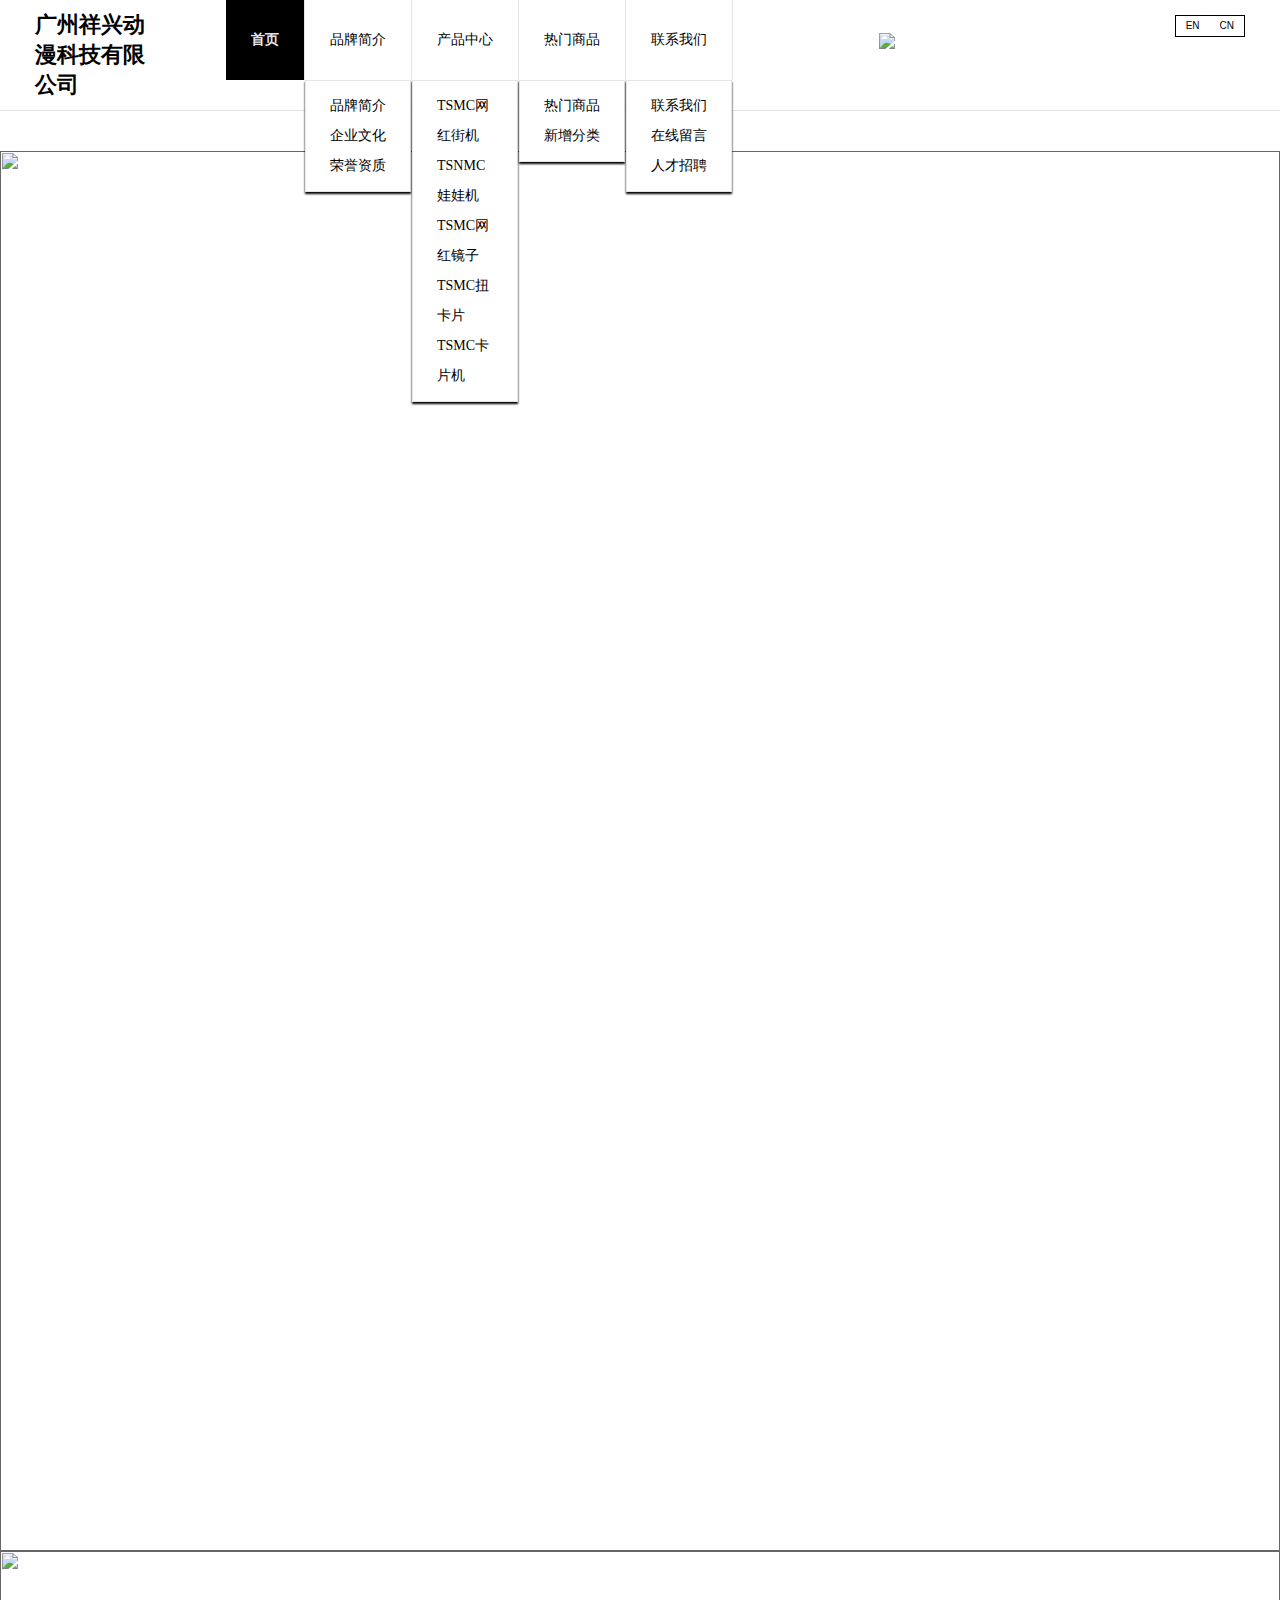
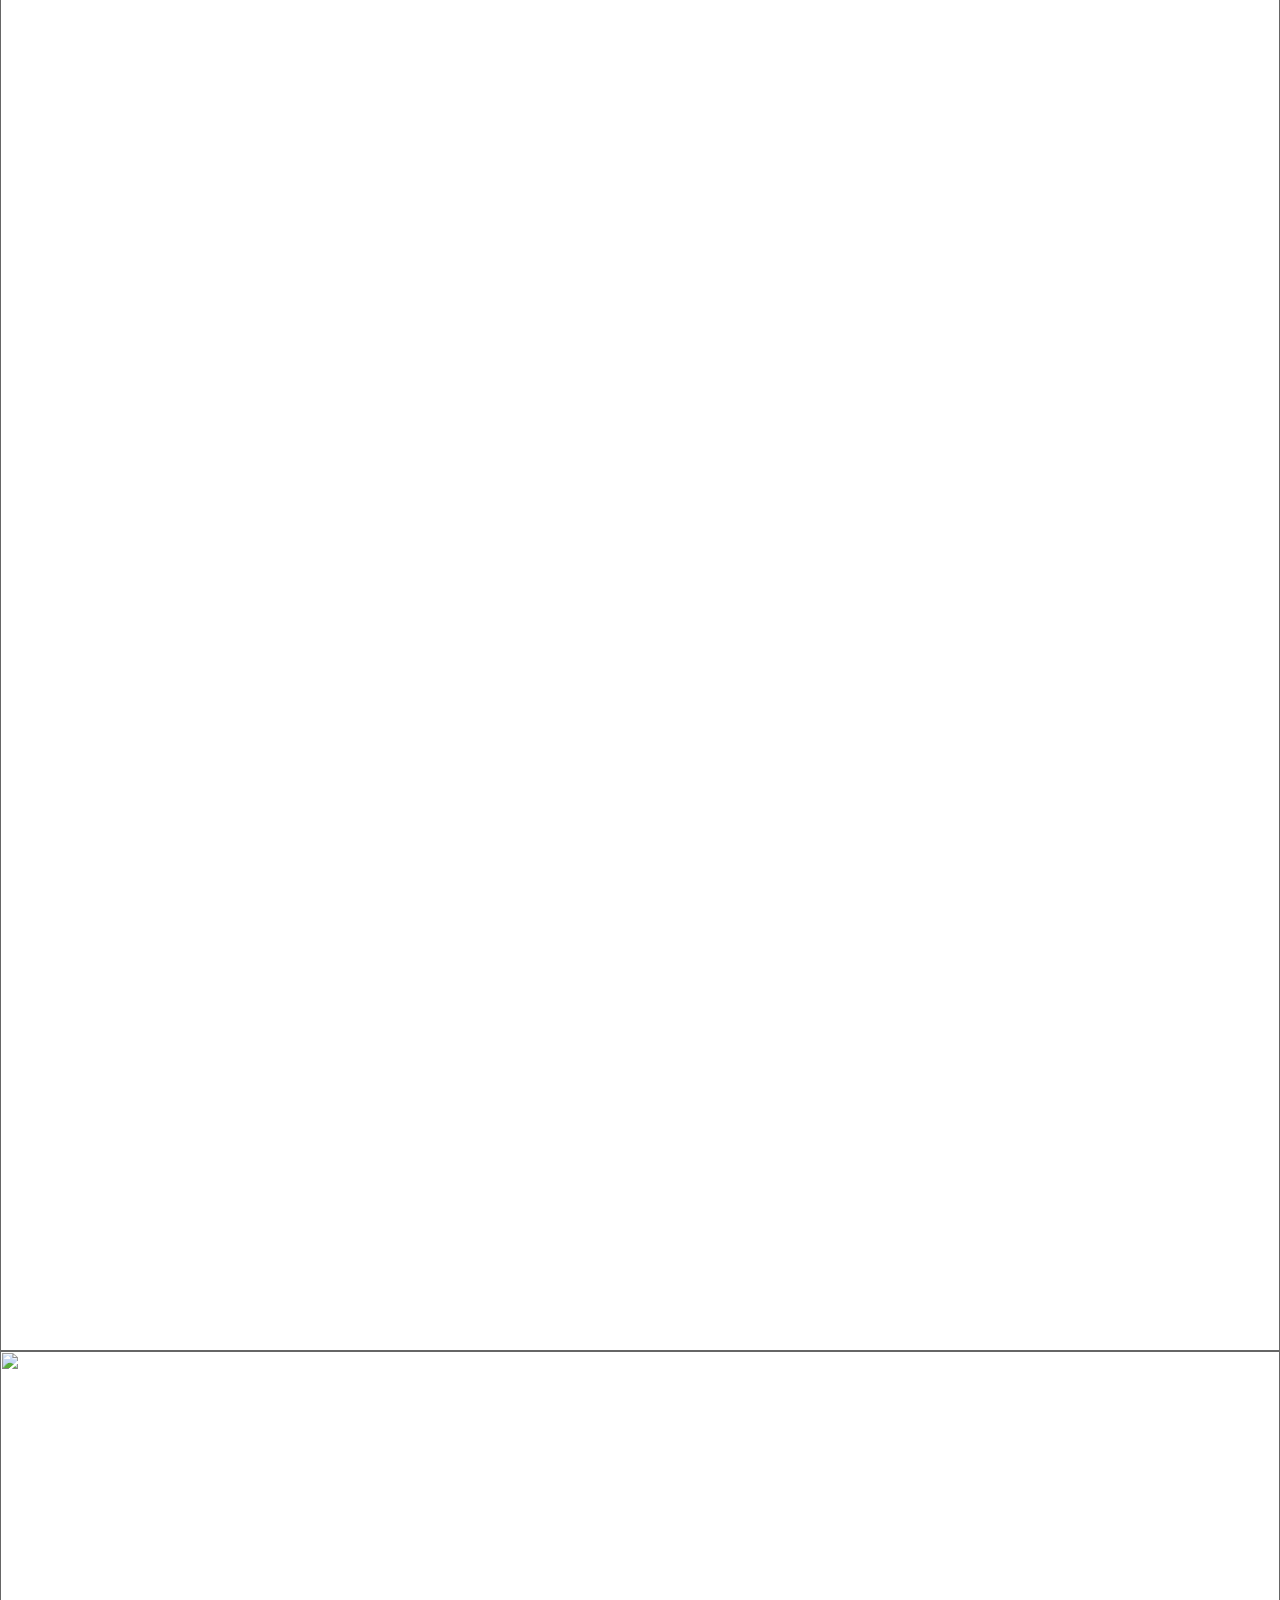
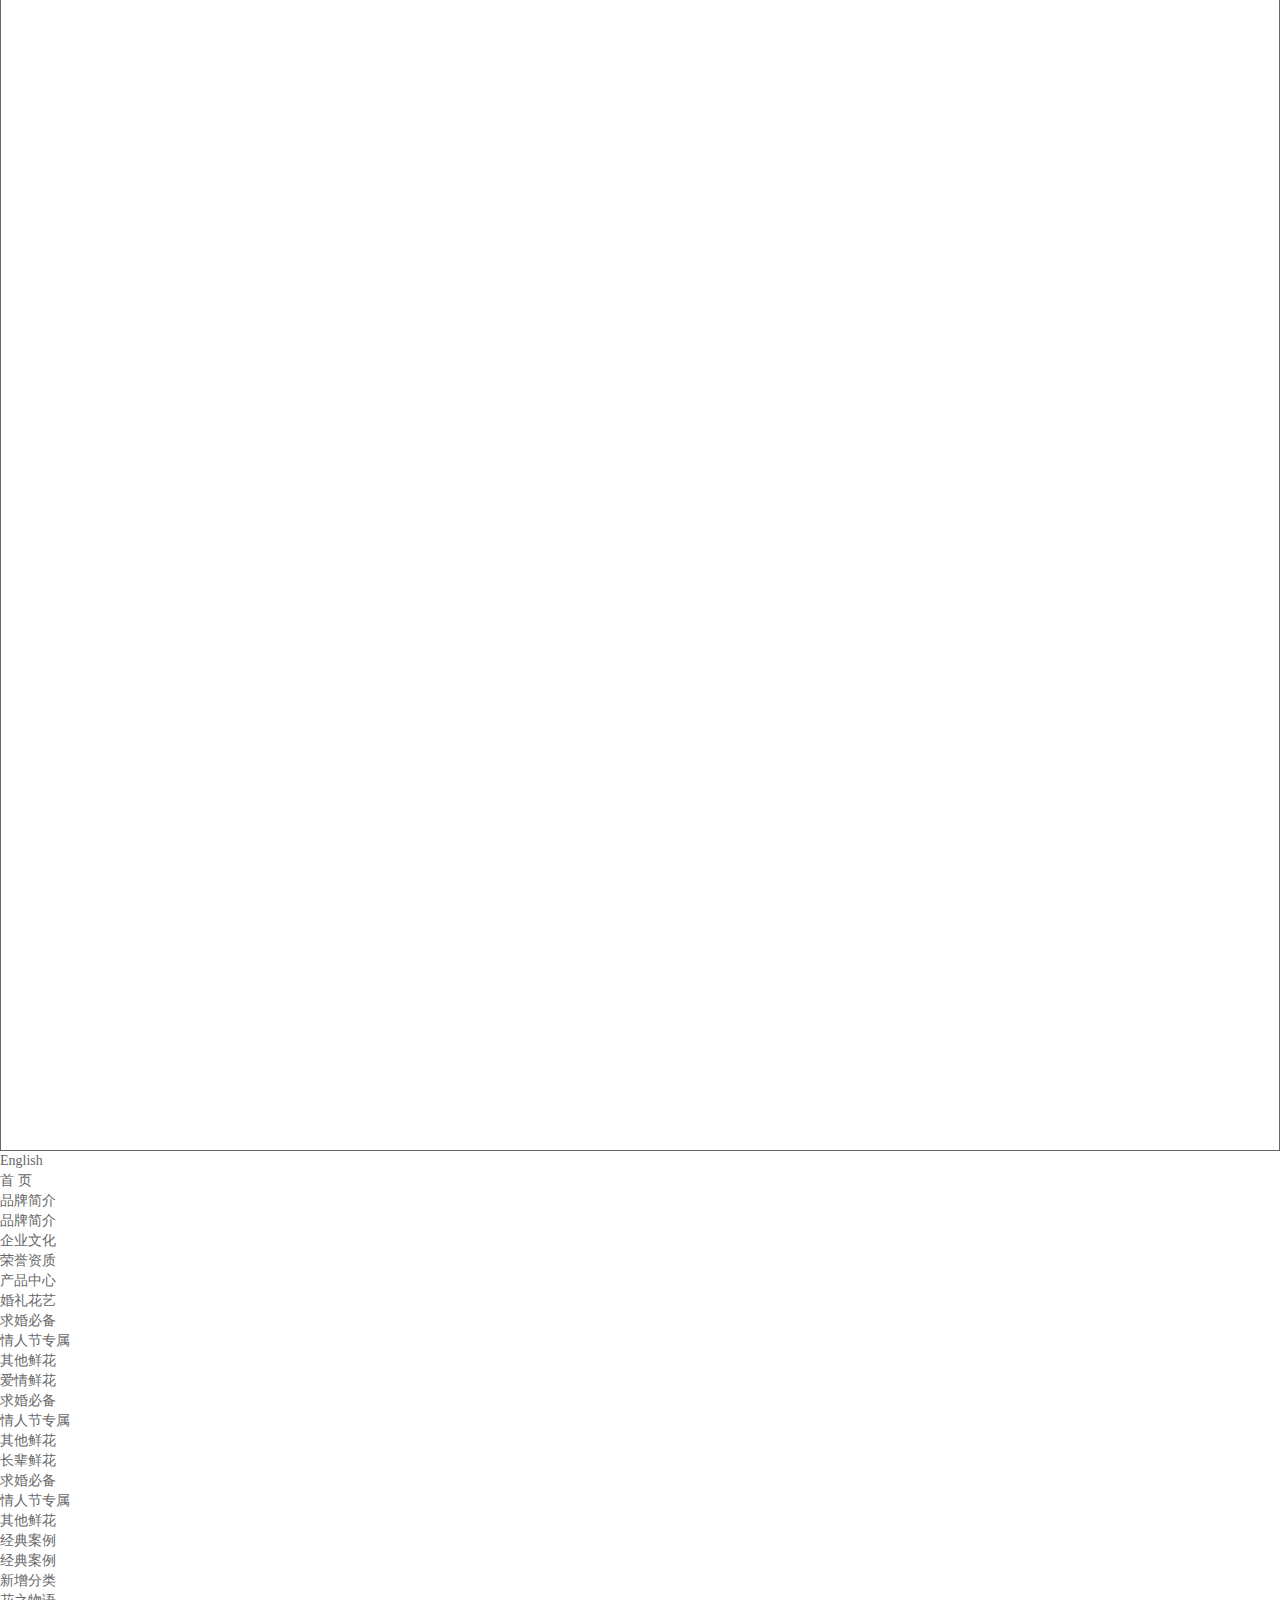
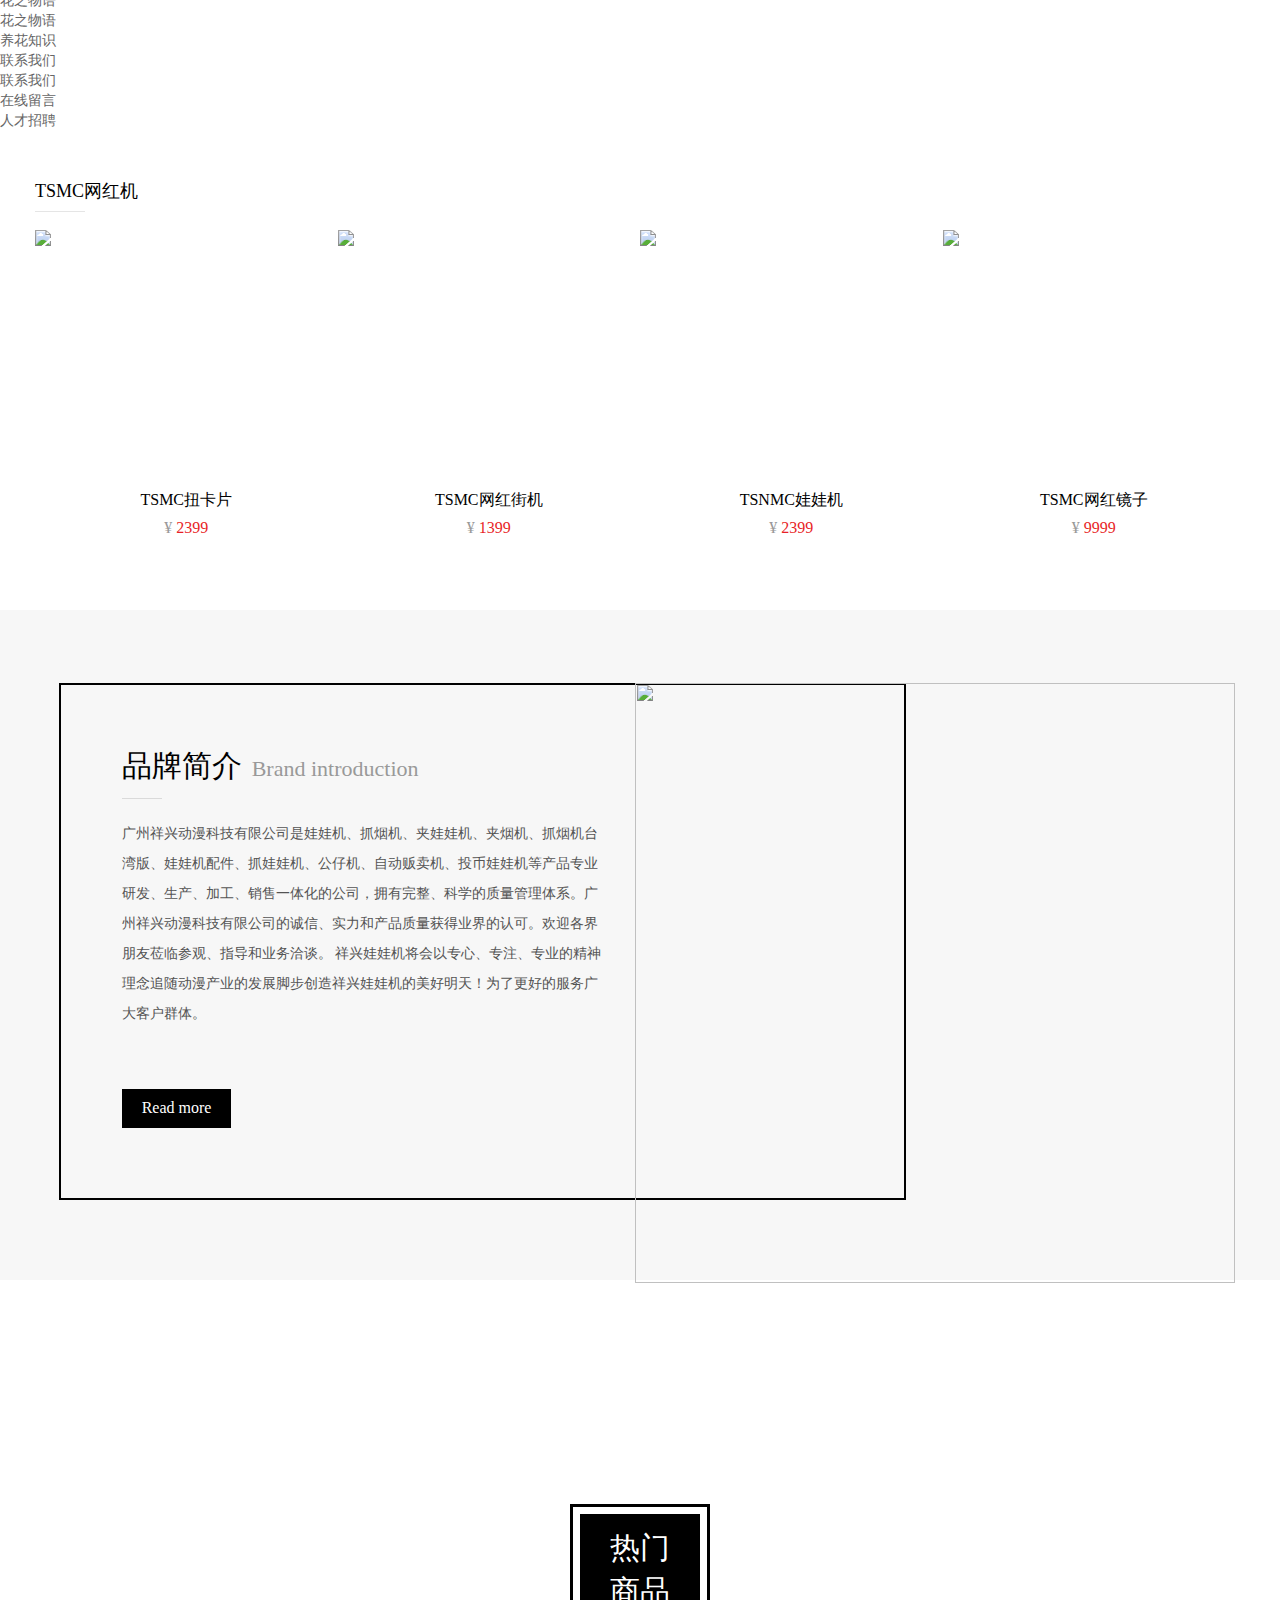
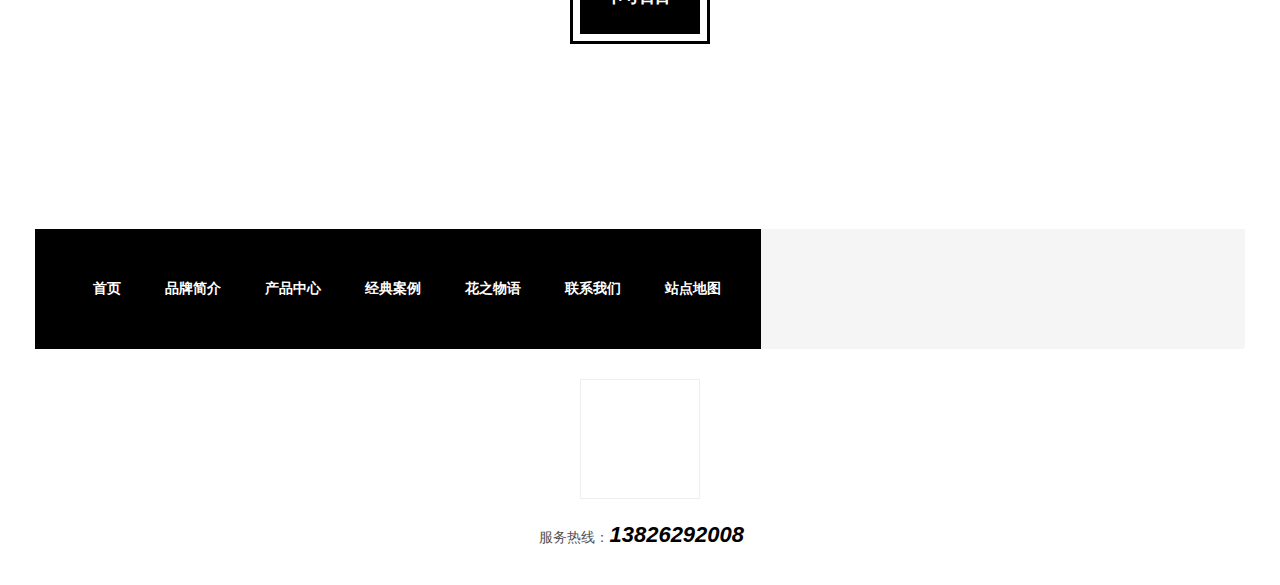
==== index.html @ 8ea40c0b "Add files via upload" ====
<!DOCTYPE html>
<html>
<head>
	<meta charset="utf-8">
	<meta http-equiv="X-UA-Compatible" content="IE=edge" />
	<title>广州祥兴动漫科技有限公司</title>
	<meta name="keywords" content="广州祥兴动漫科技有限公司">
	<meta name="description" content="广州祥兴动漫科技有限公司">
	<meta name="viewport" content="width=device-width, initial-scale=1, maximum-scale=1, user-scalable=no">
	<link rel="shortcut icon" href="images/favicon.ico">
	
	<!-- include main css -->
	<link rel="stylesheet" type="text/css" href="css/slick.css"/>	
	<link rel="stylesheet" type="text/css" href="css/bootstrap.css"/>
	<link rel="stylesheet" type="text/css" href="css/jquery.mmenu.all.css"/>
	<link rel="stylesheet" type="text/css" href="css/style.css"/>
	<link rel="stylesheet" type="text/css" href="css/jquery.mCustomScrollbar.css"/>
	<link rel="stylesheet" href="http://cdn.bootcss.com/animate.css/3.5.1/animate.min.css">
	
	<!--[if lt IE 9]>
    <script src="http://apps.bdimg.com/libs/html5shiv/r29/html5.min.js"></script>
    <script src="http://apps.bdimg.com/libs/respond.js/1.4.2/respond.min.js"></script>
   
    <![endif]-->
   
	
</head>
<body>
	
<div>
	
	<!--header-->
	<header class="header">
		<section class="container naver clearfix">
			<div class="logo pull-left"><a href="index.html" title="广州祥兴动漫科技有限公司" alt="广州祥兴动漫科技有限公司">广州祥兴动漫科技有限公司</a></div>
			<nav class="nav pull-left">
				<ul>
					<li class="active"><a href="index.html">首页</a></li>
					<li><a href="">品牌简介</a>
						<ul>
							<li><a href="">品牌简介</a></li>
							<li><a href="#">企业文化</a></li>
							<li><a href="honor.html">荣誉资质</a></li>
						</ul>
					</li>
					<li><a href="">产品中心</a>
						<ul>
							<li><a href="">TSMC网红街机</a></li>
							<li><a href="">TSNMC娃娃机</a></li>
							<li><a href="">TSMC网红镜子</a></li>
							<li><a href="">TSMC扭卡片</a></li>
							<li><a href="">TSMC卡片机</a></li>
						</ul>
					</li>
					<li><a href="case.html">热门商品</a>
						<ul>
							<li><a href="case.html">热门商品</a></li>
							<li><a href="#">新增分类</a></li>
						</ul>
					</li>
					<!-- <li><a href="flower.html">花之物语</a>
						<ul>
							<li><a href="flower.html">花之物语</a></li>
							<li><a href="#">养花知识</a></li>
						</ul>
					</li> -->
					<li><a href="contact.html">联系我们</a>
						<ul>
							<li><a href="contact.html">联系我们</a></li>
							<li><a href="message.html">在线留言</a></li>
							<li><a href="job.html">人才招聘</a></li>
						</ul>
					</li>
				</ul>
			</nav>
			<div class="search pull-left">
				<img src="images/search.png"/>
				<input type="text" class="top_search"   value="" />
				<input type="submit" class="top_sub" value="搜索" />
			</div>
			<div class="language pull-right clearfix">
				<div class="language_wrap">
					<a href="#">EN</a>
					<a href="#">CN</a>
				</div>
				<!-- <span>XXX</span> -->
			</div>
		</section> 		
	</header>
	
    <section class="container">
    	<a href="#mmenu" class="phone-nav glyphicon glyphicon-list"></a>
    </section> 
			
	<!--banner-->
	<section class="banner">
	    <div><a href=""><img src="images/16.jpg" alt=""></a></div>
	    <div><a href=""><img src="images/8.jpg" alt=""></a></div>
	    <div><a href=""><img src="images/14.jpg" alt=""></a></div>
		<!-- <div><a href=""><img src="images/17.jpg" alt=""></a></div> -->
	</section>
	



	<!--移动端  Mmenu-->
	<nav id="mmenu">
		<ul>
			<li><a href="">English</a></li>
			<li><a href="index.html">首 页</a></li>
			<li><a href="brand.html">品牌简介</a>
				<ul>
					<li><a href="brand.html">品牌简介</a></li>
					<li><a href="">企业文化</a></li>
					<li><a href="honor.html">荣誉资质</a></li>
				</ul>
			</li>
			<li><a href="product.html">产品中心</a>
				<ul>
					<li><a href="">婚礼花艺</a>
						<ul>
							<li><a href="">求婚必备</a></li>
							<li><a href="">情人节专属</a></li>
							<li><a href="">其他鲜花</a></li>
						</ul>
					</li>
					<li><a href="product.html">爱情鲜花</a>
						<ul>
							<li><a href="">求婚必备</a></li>
							<li><a href="product.html">情人节专属</a></li>
							<li><a href="">其他鲜花</a></li>
						</ul>
					</li>
					<li><a href="">长辈鲜花</a>
						<ul>
							<li><a href="">求婚必备</a></li>
							<li><a href="">情人节专属</a></li>
							<li><a href="">其他鲜花</a></li>
						</ul>
					</li>
					
				</ul>
			</li>
			<li><a href="case.html">经典案例</a>
				<ul>
					<li><a href="case.html">经典案例</a></li>
					<li><a href="">新增分类</a></li>
				</ul>
			</li>
			<li><a href="flower.html">花之物语</a>
				<ul>
					<li><a href="flower.html">花之物语</a></li>
					<li><a href="">养花知识</a></li>
				</ul>
			</li>
			<li><a href="contact.html">联系我们</a>
				<ul>
					<li><a href="contact.html">联系我们</a></li>
					<li><a href="message.html">在线留言</a></li>
					<li><a href="job.html">人才招聘</a></li>
				</ul>
			</li>
		</ul>
	</nav>	
		
</div>	

<!--爱情鲜花-->
<div class="container love-flowers clearfix">
	<div class="loveh">
		TSMC网红机
		<!-- <span>Love flowers</span><a href="product.html" class="detai pull-right">+</a> -->
		<div class="line-bottom"></div>
	</div>
	<div class="love-wrap">
		<ul class="clearfix">
			<li class="wow bounceIn" data-wow-delay="0.4s">
				<div class="pic"><a href=""><img src="images/1.jpg" class="vcenter"/></a></div>
				<p><a href="">TSMC扭卡片</a><em>¥</em> <span>2399</span></p>
			</li>
			<li class="wow bounceIn" data-wow-delay="0.4s">
				<div class="pic"><a href=""><img src="images/7.jpg" class="vcenter"/></a></div>
				<p><a href="">TSMC网红街机</a><em>¥</em> <span>1399</span></p>
			</li>
			<li class="wow bounceIn" data-wow-delay="0.4s">
				<div class="pic"><a href=""><img src="images/14.jpg" class="vcenter"/></a></div>
				<p><a href="">TSNMC娃娃机</a><em>¥</em> <span>2399</span></p>
			</li>
			<li class="wow bounceIn" data-wow-delay="0.4s">
				<div class="pic"><a href=""><img src="images/17.jpg" class="vcenter"/></a></div>
				<p><a href="">TSMC网红镜子</a><em>¥</em> <span>9999</span></p>
			</li>
		</ul>
	</div>
</div>


<div class="brand-in container">
	<div class="brand-in-wrap">
		<div class="brand-left wow fadeInLeft" data-wow-delay="0.4s">
			<div class="loveh">
				品牌简介<span>Brand introduction </span>
				<div class="line-bottom"></div>
			</div>
			<p>广州祥兴动漫科技有限公司是娃娃机、抓烟机、夹娃娃机、夹烟机、抓烟机台湾版、娃娃机配件、抓娃娃机、公仔机、自动贩卖机、投币娃娃机等产品专业研发、生产、加工、销售一体化的公司，拥有完整、科学的质量管理体系。广州祥兴动漫科技有限公司的诚信、实力和产品质量获得业界的认可。欢迎各界朋友莅临参观、指导和业务洽谈。
祥兴娃娃机将会以专心、专注、专业的精神理念追随动漫产业的发展脚步创造祥兴娃娃机的美好明天！为了更好的服务广大客户群体。
</em>
			<div class="read-more">
				<a href="brand.html">Read more</a>
			</div>
		</div>
		<div class="brand-right wow fadeInRight" data-wow-delay="0.4s">
			<img src="images/8.jpg" alt=""style="width: 600px;height: 600px;" />
		</div>
	</div>
</div>
<!--经典案例-->

<div class="sycase container">
	<div class="sycase-wrap clearfix">
		<div class="sycase-title">
			<div class="sycase-txt">热门商品</div>
		</div>
		<ul>
			<li class="wow fadeInDown" data-wow-delay="0.4s">
				<div class="pic"><a href="case_show.html"><img src="images/14.jpg" class="vcenter"  alt="" /></a></div>
				<a href="case_show.html" class="case-zzc">
					<h3>TSMC网红街机</h3>
					<p>TSMC网红街机 游戏格斗机拳皇怀旧款双人摇杆家用迷你机</p>
				</a>
			</li> 
			<li class="wow fadeInDown" data-wow-delay="0.4s">
				<div class="pic"><a href="case_show.html"><img src="images/1.jpg" class="vcenter"  alt="" /></a></div>
				<a href="case_show.html" class="case-zzc">
					<h3>TSMC扭卡片</h3>
					<p>奥特曼卡片机 儿童游戏机投币退卡机 扭蛋机 液晶显示 旋钮操作 投币+扫码两用</p>
				</a>
			</li>
			<li class="wow fadeInUp" data-wow-delay="0.4s">
				<div class="pic"><a href="case_show.html"><img src="images/14.jpg" class="vcenter"  alt="" /></a></div>
				<a href="case_show.html" class="case-zzc">
					<h3>TSNMC娃娃机</h3>
					<!-- <p>某某鲜花礼品网，中国鲜花行业品牌服务商（2013、2015两次获得行业殊荣：中国电子商务协会评定为“中国互联网电子商务鲜花礼品行业龙头企业”），隶属于....</p> -->
				</a>
			</li>
			<li class="wow fadeInUp" data-wow-delay="0.4s">
				<div class="pic"><a href="case_show.html"><img src="images/17.jpg" class="vcenter"  alt="" /></a></div>
				<a href="case_show.html" class="case-zzc">
					<h3>TSMC网红镜子</h3>
					<!-- <p>某某鲜花礼品网，中国鲜花行业品牌服务商（2013、2015两次获得行业殊荣：中国电子商务协会评定为“中国互联网电子商务鲜花礼品行业龙头企业”），隶属于....</p> -->
				</a>
			</li>
		</ul>
	</div>
</div>

<!--花之物语-->
<!-- <div class="container flower">
	<div class="flower-wrap">
		<div class="flower-title">
			<img src="images/flowerline.jpg" alt="" />
			<span>花之物语 <em>Flower</em></span>
			<img src="images/flowerline.jpg" alt="" />
		</div>
		<div class="flower-con">
			<ul>
				<li class="wow rollIn" data-wow-delay="0.3s">
					<div class="flower-ch">
						<span>06-12</span><a href="flower_show.html">时尚广告片中的自然花艺某某鲜花测试文字</a>
						<div class="line"></div>
					</div>
					<p>2016年6月6日，第十届虎啸国际高峰论坛暨第七届虎啸奖颁奖盛典在上海隆重举行。作为商业传播领域最具权威性、前瞻性及创新性的大型赛事活动之一，虎啸奖至今已成功举办... </p>
				</li>
				<li class="wow rollIn" data-wow-delay="0.4s">
					<div class="flower-ch">
						<span>06-12</span><a href="flower_show.html">鲜花测试文字母亲节之与妈妈的美丽“花约”</a>
						<div class="line"></div>
					</div>
					<p>作为商业传播领域最具权威性、前瞻性及创新性的大型赛事活动之一，虎啸奖至今已成功举办七届。在本届颁奖盛典上，某某科技有限公司创始人·总裁赵旭隆先生荣膺“年度人物大奖” </p>
				</li>
				<li class="wow rollIn" data-wow-delay="0.5s">
					<div class="flower-ch">
						<span>06-12</span><a href="flower_show.html">花艺师的多彩生活之盘点那些电影中的花儿</a>
						<div class="line"></div>
					</div>
					<p>虎啸奖至今已成功举办七届。在本届颁奖盛典上，某某科技有限公司创始人·总裁赵旭隆先生荣膺“年度人物大奖”、某某科技有限公司案例荣获“最佳创意奖”及案例类铜奖</p>
				</li>
				<li class="last wow rollIn" data-wow-delay="0.5s">
					<div class="flower-ch">
						<span>06-12</span><a href="flower_show.html">时尚广告片中的自然花艺某某鲜花测试文字</a>
						<div class="line"></div>
					</div>
					<p>2016年6月6日，第十届虎啸国际高峰论坛暨第七届虎啸奖颁奖盛典在上海隆重举行。作为商业传播领域最具权威性、前瞻性及创新性的大型赛事活动之一，虎啸奖至今已成功举办... </p>
				</li>
			</ul>
		</div>
	</div>
</div> -->



<!--底部导航-->
<div class="container footer-nav">
	<div class="panel-footer clearfix">
		<div class="footer-left pull-left">
			<ul>
				<li><a href="index.html">首页</a></li>
				<li><a href="">品牌简介</a></li>
				<li><a href="">产品中心</a></li>
				<li><a href="">经典案例</a></li>
				<li><a href="">花之物语</a></li>
				<li><a href="">联系我们</a></li>
				<li><a href="">站点地图</a></li>
			</ul>
		</div>
		<!-- <div class="footer-right pull-right">
			<div class="friend">
				友情链接
				<img class="pull-right" src="images/friends-bg.png" alt="" />
			</div>
			<div class="dropdown">
				<a href="http://www.baidu.com" target="_blank">百度一下，你就知道</a>
			</div>
		</div> -->
	</div>
	<div class="footer-copy">
		<div class="erweima-wrap"><img src="images/erweima.jpg" alt="" /></div>
		<div class="footer-hotline">
			<img src="images/yu.png" alt="" />
			<span>
				服务热线：<b>13826292008</b>
				<!-- <em>版权所有<i>©</i>：某某科技有限公司 XXX</em> -->
			</span>
		</div>
	</div>
</div>





<!--Include Js-->
<script src="http://apps.bdimg.com/libs/jquery/1.8.3/jquery.min.js" type="text/javascript" charset="utf-8"></script>

<!--移动端导航-->
<script src="js/jquery.mmenu.all.min.js" type="text/javascript" charset="utf-8"></script>

<script src="js/public.js" type="text/javascript" charset="utf-8"></script>
<script src="http://cdn.bootcss.com/wow/1.1.2/wow.min.js"></script>
<script>
if (getIEVersion() !== "IE8") {
	  		new WOW().init();
	  	};
  	 </script>
<!--slick-->
<script src="js/slick.min.js" type="text/javascript" charset="utf-8"></script>
<script type="text/javascript">
	    $(function(){
		    $('.banner').slick({
		        dots: false,
		        autoplay:true,
		        arrows:true,
		        autoplaySpeed:3000,
		    });
		});
</script>

<!--placeholder-->
<script src="js/jquery.placeholder.min.js" type="text/javascript" charset="utf-8"></script>
<script type="text/javascript">
	$(function(){ $('input, textarea').placeholder(); });
</script>

<!--<script src="//cdn.bootcss.com/bootstrap/3.3.5/js/bootstrap.min.js"></script>-->

<style>
.copyrights{text-indent:-9999px;height:0;line-height:0;font-size:0;overflow:hidden;}
</style>
<div class="copyrights" id="links20210126">
	Collect from <a href="http://www.cssmoban.com/"  title="网站模板">模板之家</a>
	<a href="http://cooco.net.cn/" title="组卷网">组卷网</a>
</div>
</body>
</html>
---- css/style.css ----
@charset "utf-8";
.home-top-grid1 {
  background: rgba(11, 100, 143, 0.7);
  transition: 0.5s all;
}
.home-top-grid2 {
  background: rgba(226, 23, 55, 0.5);
  transition: 0.5s all;
}
.home-top-grid3 {
  background: rgba(11, 100, 143, 0.4);
  transition: 0.5s all;
}
* {
  margin: 0;
  padding: 0;
}
.iconfont {
  font-family: 'iconfont';
}
body {
  font-family: "微软雅黑";
  overflow-x: hidden;
}
i,
em {
  font-style: normal;
}
img {
  max-width: 100%;
}
ul li {
  list-style: none;
}
.vcenter {
  position: absolute;
  top: 0;
  right: 0;
  bottom: 0;
  left: 0;
  max-width: 100%;
  max-height: 100%;
  display: block;
  vertical-align: middle;
  margin: auto;
}
.tHide {
  text-overflow: ellipsis;
  overflow: hidden;
  white-space: nowrap;
}
.blockFull {
  display: block;
  width: 100%;
  height: 100%;
  position: relative;
}
.relative {
  position: relative;
}
a {
  color: #666;
}
a:hover {
  color: #dd0505;
  text-decoration: none;
}
h1,
h2,
h3,
h4,
h5,
h6,
ul,
li {
  margin: 0;
  padding: 0;
}
img {
  border: 0;
}
@media (min-width: 1600px) {
  .container {
    width: 1600px;
  }
}
.container {
  width: 1600px;
  padding: 0;
}
.container .nav {
  margin-left: 130px;
}
.container .nav a {
  padding: 0 40px;
}
.phone-nav {
  display: none;
}
.header {
  border-bottom: 1px solid #e5e5e5;
}
.banner {
  margin: 40px auto 0;
  width: 1600px;
  text-align: center;
}
.banner img {
  width: 100%;
  height: 1400px;
  display: inline-block;
}
.banner .slick-prev,
.banner .slick-next {
  border: 0;
  width: 34px;
  height: 63px;
  transform: rotate(0);
}
.banner .slick-prev {
  background: url(../images/banner_btnl.png) no-repeat center;
}
.banner .slick-next {
  background: url(../images/banner_btnr.png) no-repeat center;
}
.nybanner {
  border: 10px solid #000;
}
.logo {
  width: 10%;
  font-family: arial;
  font-weight: bold;
  font-size: 22px;
  line-height: 30px;
  padding: 10px 0;
}
.logo a {
  color: #000;
}
.nav {
  width: 54%;
  margin-left: 5%;
}
.nav ul li {
  float: left;
  line-height: 80px;
  position: relative;
  border-right: 1px solid #e5e5e5;
}
.nav ul li a {
  padding: 0 25px;
  color: #000;
  font-family: "微软雅黑";
  transition: all 0.3s;
  display: inline-block;
}
.nav ul li a:hover {
  background: #000;
  color: #e5e5e5;
  font-weight: bold;
}
.nav ul li ul {
  border: 1px solid #e5e5e5;
  position: absolute;
  z-index: 22;
  padding: 10px 0;
  box-shadow: 0 2px 2px #000;
  background: #fff;
}
.nav ul li ul li {
  line-height: 30px;
  border: 0;
}
.nav ul li ul li a {
  padding: 0 39px !important;
}
.nav li.active a {
  background: #000;
  color: #e5e5e5;
  font-weight: bold;
}
.nav li.active ul li a {
  background: none !important;
  color: #000 !important;
  font-weight: 100;
}
.nav li.active ul li a:hover {
  background: #000 !important;
  color: #fff !important;
}
.language {
  text-align: right;
}
.language .language_wrap {
  text-align: right;
  border: 1px solid #000;
  margin-top: 15px;
  display: inline-block;
}
.language .language_wrap a {
  color: #000;
  font-size: 10px;
  font-family: arial;
  transition: all 0.3s;
  padding: 3px 10px;
  float: left;
}
.language .language_wrap a:hover {
  background: #000;
  color: #fff;
}
.language span {
  font-size: 26px;
  font-family: "arial narrow";
  color: #000;
  display: block;
}
.search {
  line-height: 80px;
  position: relative;
}
.search img {
  cursor: pointer;
}
.search .top_search {
  width: 80%;
  line-height: 20px;
  border-radius: 3px;
  border: 1px solid #666;
  display: none;
  text-indent: 5px;
}
.search .top_sub {
  width: 20%;
  background: none;
  line-height: 35px;
  position: absolute;
  top: 22px;
  right: 8%;
  border: 0;
  text-align: center;
  display: none;
}
.love-flowers {
  width: 1600px;
}
.love-flowers .loveh {
  line-height: 40px;
  font-family: "微软雅黑";
  font-size: 18px;
  color: #000;
  margin-top: 40px;
}
.love-flowers .loveh span {
  font-family: verdana;
  font-size: 16px;
  color: #999;
  margin-left: 10px;
}
.love-flowers .loveh a {
  width: 80px;
  height: 30px;
  display: inline-block;
  background: #333;
  color: #e5e5e5;
  text-align: center;
  line-height: 30px;
}
.love-flowers .loveh .line-bottom {
  border-top: 1px solid #e5e5e5;
  width: 50px;
}
.pic {
  position: relative;
  overflow: hidden;
}
.pic img {
  transition: 0.3s;
}
.pic:after {
  content: "";
  display: block;
}
.love-wrap {
  margin-top: 18px;
}
.love-wrap ul li {
  position: relative;
  display: block;
  width: 25%;
  height: 100%;
  float: left;
}
.love-wrap ul li .pic {
  position: relative;
  overflow: hidden;
}
.love-wrap ul li .pic img {
  transition: 0.3s;
}
.love-wrap ul li .pic:after {
  content: "";
  display: block;
  padding-bottom: 70.1111%;
}
.love-wrap ul li p {
  text-align: center;
  font-size: 16px;
}
.love-wrap ul li p a {
  display: block;
  font-family: "微软雅黑";
  color: #000;
  line-height: 35px;
  margin-top: 40px;
}
.love-wrap ul li p em {
  color: #999;
}
.love-wrap ul li p span {
  color: #e81f27;
}
.love-wrap ul li:hover img {
  transform: scale(1.2);
}
.love-wrap ul li:hover a {
  color: #dd0505;
}
.brand-in {
  width: 100%;
  background: #f7f7f7;
  margin: 60px auto;
  padding-bottom: 140px;
}
.brand-in .brand-in-wrap {
  position: relative;
  width: 1600px;
  margin: 0 auto;
}
.brand-in .brand-left {
  width: 70%;
  border: 2px solid #000;
  padding: 5% 25% 0 5%;
  margin: 6% 0 0 2%;
}
.brand-in .brand-left .loveh {
  font-size: 30px;
  color: #000;
}
.brand-in .brand-left .loveh span {
  color: #999;
  font-size: 22px;
  font-family: verdana;
  margin-left: 10px;
  display: inline-block;
}
.brand-in .brand-left .loveh .line-bottom {
  width: 40px;
  border-top: 1px solid #dadada;
  margin-top: 10px;
}
.brand-in .brand-left p {
  color: #545454;
  line-height: 30px;
  padding-top: 20px;
}
.brand-in .brand-left em {
  font-size: 22px;
  color: #e81f27;
  display: block;
}
.brand-in .brand-left a {
  font-family: verdana;
  font-size: 16px;
  background: #000;
  color: #fff;
  display: inline-block;
  padding: 8px 20px;
  margin: 50px 0 70px;
}
.brand-in .brand-left .read-more a {
  transition: 0.3s;
}
.brand-in .brand-left .read-more a:hover {
  background: #dd0505;
}
.brand-in .brand-right {
  position: absolute;
  top: 0;
  right: 0;
  width: 60%;
  text-align: right;
  margin-right: 10px;
}
.sycase .sycase-wrap {
  position: relative;
}
.sycase .sycase-wrap .sycase-title {
  width: 140px;
  height: 140px;
  border: 3px solid #000;
  padding: 7px 0 0 7px;
  position: absolute;
  top: 50%;
  margin-top: -70px;
  left: 50%;
  margin-left: -70px;
  z-index: 2;
}
.sycase .sycase-wrap .sycase-title .sycase-txt {
  width: 120px;
  height: 120px;
  background: #000;
  font-size: 30px;
  color: #fff;
  padding: 13px 20px;
  text-align: center;
}
.sycase .sycase-wrap ul li {
  float: left;
  width: 50%;
  height: 100%;
  display: block;
  position: relative;
}
.sycase .sycase-wrap ul li .pic:after {
  padding-bottom: 38.75%;
}
.sycase .sycase-wrap ul li .case-zzc {
  width: 550px;
  height: 190px;
  display: block;
  position: absolute;
  top: 50%;
  margin-top: -95px;
  left: 50%;
  margin-left: -275px;
  z-index: 3;
  color: #fff;
  background: #000;
  filter: alpha(opacity=65);
  background: rgba(0, 0, 0, 0.65);
  padding: 0 50px;
  opacity: 0;
  filter: alpha(opacity=0);
  transition: all 0.3s;
}
.sycase .sycase-wrap ul li .case-zzc h3 {
  text-align: center;
  border-bottom: 1px solid #fff;
  font-size: 30px;
  line-height: 70px;
  margin-top: 10px;
}
.sycase .sycase-wrap ul li .case-zzc p {
  font-size: 12px;
  line-height: 25px;
  margin: 30px 0;
  height: 55px;
  overflow: hidden;
}
.sycase .sycase-wrap ul li:hover .case-zzc {
  opacity: 1;
  filter: alpha(opacity=100);
}
.flower-title {
  line-height: 110px;
  text-align: center;
}
.flower-title span {
  margin: 0 45px;
  font-size: 30px;
  color: #000;
}
.flower-title span em {
  font-family: Verdana;
  font-size: 22px;
  color: #999;
}
.flower-con ul li {
  float: left;
  width: 330px;
  margin-right: 93px;
}
.flower-con ul li .flower-ch span {
  font-family: Verdana;
  font-size: 14px;
  color: #999;
  display: block;
}
.flower-con ul li .flower-ch a {
  font-size: 16px;
  color: #010101;
  transition: 0.3s;
}
.flower-con ul li .flower-ch .line {
  border-top: 1px solid #dbdbdb;
  width: 40px;
  margin: 10px 0;
  transition: 0.3s;
}
.flower-con ul li p {
  font-size: 12px;
  color: #999;
  margin: 30px 0;
  line-height: 25px;
  height: 80px;
  overflow: hidden;
}
.flower-con ul li:hover a {
  color: #dd0505;
}
.flower-con ul li:hover .line {
  border-top: 1px solid #dd0505;
}
.footer-nav {
  margin-top: 20px;
}
.footer-nav .panel-footer {
  border: none;
  padding: 0;
}
.footer-nav .panel-footer .footer-left {
  width: 68%;
  background: #000;
  padding-left: 3%;
}
.footer-nav .panel-footer .footer-left ul li {
  float: left;
  line-height: 120px;
}
.footer-nav .panel-footer .footer-left ul li a {
  color: #fff;
  padding: 5px 10px;
  margin: 0 35px;
  font-weight: bold;
}
.footer-nav .panel-footer .footer-left ul li a:hover {
  border-bottom: 1px solid #fff;
}
.footer-nav .panel-footer .footer-right {
  width: 32%;
  height: 120px;
  background: url(../images/footer-bg.jpg) center;
  position: relative;
}
.footer-nav .panel-footer .footer-right .friend {
  width: 425px;
  border-bottom: 1px solid #d1d1d1;
  height: 35px;
  margin: 37px auto 0;
  line-height: 35px;
  color: #545454;
  cursor: pointer;
}
.footer-nav .panel-footer .footer-right .friend img {
  transition: 0.3s;
  margin-top: 17px;
}
.footer-nav .panel-footer .footer-right .friend:hover img {
  transform: rotate(180deg);
}
.footer-nav .panel-footer .footer-right .dropdown {
  width: 83%;
  border: 1px solid #eee;
  left: 50%;
  margin-left: -42%;
  box-shadow: 0 1px 2px #999;
  text-align: center;
  background: #fff;
  position: absolute;
  bottom: 90px;
  display: none;
}
.footer-nav .panel-footer .footer-right .dropdown a {
  display: block;
  line-height: 30px;
}
.footer-copy {
  padding-bottom: 35px;
}
.footer-copy .erweima-wrap {
  width: 120px;
  height: 120px;
  border: 1px solid #eee;
  padding: 10px;
  margin: 30px auto 20px;
}
.footer-copy .footer-hotline {
  text-align: center;
}
.footer-copy .footer-hotline img {
  margin: -20px 0 0 0;
}
.footer-copy .footer-hotline span {
  display: inline-block;
  text-align: left;
  font-size: 14px;
  color: #545454;
  font-family: arial;
}
.footer-copy .footer-hotline span b {
  font-style: italic;
  font-size: 22px;
  color: #000;
}
.footer-copy .footer-hotline span em {
  display: block;
  font-size: 14px;
  color: #999;
  font-family: "微软雅黑";
}
.footer-copy .footer-hotline span em i {
  font-family: arial;
}
.pro-title {
  line-height: 40px;
  border-bottom: 4px solid #000;
  padding-top: 25px;
}
.pro-title span {
  font-size: 26px;
  color: #333;
}
.pro-title p a {
  padding: 1px 10px;
  color: #333;
  font-weight: bold;
  transition: 0.3s;
}
.pro-title p a:hover {
  background: #dd0505;
  color: #fff;
}
.pro-title p a.active {
  background: #dd0505;
  color: #fff;
}
.pro-title p em {
  color: #999;
  margin: 0 5px;
  font-size: 12px;
}
.pro-con {
  border-bottom: 1px solid #d9d9d9;
  padding-bottom: 40px;
}
.pro-con .fenlei {
  text-align: center;
  margin: 40px 0 70px;
}
.pro-con .fenlei a {
  border: 1px solid #000;
  padding: 10px 30px;
  color: #000;
  margin: 0 5px;
  border-bottom: 3px solid #000;
  transition: 0.3s;
}
.pro-con .fenlei a:hover {
  background: #dd0505;
  color: #fff;
  border: 1px solid #dd0505;
  border-bottom: 3px solid #dd0505;
}
.pro-con .fenlei a.active {
  background: #dd0505;
  color: #fff;
  border: 1px solid #dd0505;
  border-bottom: 3px solid #dd0505;
}
.pro-con ul li {
  margin: 0 5px 50px;
  width: 24.375%;
}
.page {
  text-align: center;
  margin: 20px 0;
}
.page a {
  border: 1px solid #000;
  border-bottom: 3px solid #000;
  padding: 3px 10px;
  color: #000;
  font-family: arial;
  transition: 0.3s;
}
.page a:hover {
  background: #000;
  color: #fff;
  font-weight: bold;
}
.case-title {
  text-align: center;
  padding: 48px 0 30px;
}
.case-title h3 {
  display: inline-block;
  font-size: 30px;
  color: #010101;
}
.case-title span {
  font-size: 22px;
  font-weight: bold;
  color: #dd0505;
  display: inline-block;
  text-align: left;
  position: relative;
  top: 5px;
}
.case-title span img {
  display: block;
}
.case-wrap .case-con {
  border-bottom: 3px solid #000;
  margin-bottom: 20px;
  padding-bottom: 100px;
}
.case-wrap .case-con ul li {
  float: left;
  width: 49%;
  margin-right: 30px;
  position: relative;
}
.case-wrap .case-con ul li .pic:after {
  padding-bottom: 38.75%;
}
.case-wrap .case-con ul li .case-zzc {
  opacity: 0;
  filter: alpha(opacity=0);
}
.case-wrap .case-con ul li .case-zzc h3 {
  border-bottom: 0;
  line-height: 35px;
  margin-top: 35px;
}
.case-wrap .case-con ul li:hover .case-zzch {
  opacity: 0;
  filter: alpha(opacity=0);
}
.case-wrap .case-con li.last {
  margin-right: 0;
}
.case-wrap .case-con .case-zzch {
  width: 225px;
  height: 85px;
  background: #000;
  filter: alpha(opacity=60);
  background: rgba(0, 0, 0, 0.6);
  color: #fff;
  font-size: 30px;
  text-align: center;
  line-height: 85px;
  position: absolute;
  top: 50%;
  margin-top: -42.5px;
  left: 50%;
  margin-left: -112.5px;
  z-index: 1;
  transition: 0.3s;
}
.proshow-con {
  border-bottom: 0;
}
.proshow .prosleft {
  width: 49%;
}
.proshow .prosleft .products-pic2 {
  display: none;
}
.proshow .prosleft .products-pic-max span.pic {
  display: block;
}
.proshow .prosleft .products-pic-max span.pic:after {
  padding-bottom: 70.3%;
}
.proshow .prosright {
  width: 48%;
}
.proshow .prosright h3 {
  font-size: 30px;
  color: #dd0505;
  line-height: 80px;
  border-bottom: 1px solid #dbdbdb;
  margin-bottom: 25px;
}
.proshow .prosright .txt {
  height: 260px;
  overflow: auto;
}
.proshow .prosright .txt p {
  color: #666;
  line-height: 35px;
  text-indent: 2em;
}
.proshow .prosright .products-pic-min {
  width: 90%;
  margin: 60px auto 0;
}
.proshow .prosright .products-pic-min span.pic {
  display: block;
  margin: 0 5px;
  cursor: pointer;
}
.proshow .prosright .products-pic-min span.pic:after {
  padding-bottom: 70%;
}
.proshow .prosright .products-pic-min .slick-prev,
.proshow .prosright .products-pic-min .slick-next {
  width: 15px;
  height: 30px;
  transform: rotate(0);
  margin-top: -15px;
}
.proshow .prosright .products-pic-min .slick-prev {
  left: -25px;
  background: url(../images/pre.png) no-repeat center;
}
.proshow .prosright .products-pic-min .slick-next {
  right: -25px;
  background: url(../images/next.png) no-repeat center;
}
.proshow .prosright .products-pic-min .slick-prev:hover {
  background: url(../images/prehover.png) no-repeat center;
}
.proshow .prosright .products-pic-min .slick-next:hover {
  background: url(../images/nexthover.png) no-repeat center;
}
.proshow .prosright .products-pic-min .slick-current .pic {
  border: 1px solid #000;
}
.inquiry-title {
  text-align: center;
}
.inquiry-title p {
  font-family: verdana;
  color: #999;
}
.inquiry-title h3 {
  font-size: 24px;
  color: #dd0505;
  line-height: 35px;
  background: url(../images/inquiry-bg.png) repeat-x center 12px;
  border-bottom: 2px solid #000;
  padding-bottom: 10px;
}
.inquiry-title h3 span {
  padding: 0 20px;
  background: #fff;
  display: inline-block;
}
.inquiry-con {
  background: #f8f8f8;
  padding: 25px 0 50px;
}
.inquiry-con label {
  position: relative;
  display: inline-block;
  margin: 30px 0 0 80px;
}
.inquiry-con label input {
  width: 680px;
  height: 50px;
  line-height: 50px;
  background: #fff;
  border: 1px solid #e5e5e5;
  transition: 0.3s;
  font-weight: 100;
  color: #999;
  text-indent: 10px;
}
.inquiry-con label input:hover {
  border: 1px solid #878787;
}
.inquiry-con label input.pro-name {
  color: #545454;
}
.inquiry-con label input.code {
  width: 220px;
}
.inquiry-con label textarea {
  width: 1447px;
  height: 160px;
  background: #fff;
  border: 1px solid #e5e5e5;
  transition: 0.3s;
  font-weight: 100;
  color: #999;
  text-indent: 10px;
}
.inquiry-con label textarea:hover {
  border: 1px solid #878787;
}
.inquiry-con label span {
  color: #f00;
  position: absolute;
  top: 15px;
  right: -12px;
}
.inquiry-con .code-la input {
  float: left;
}
.inquiry-con .code-la img {
  cursor: pointer;
  float: left;
}
.inquiry-con .code-la a {
  float: left;
  display: inline-block;
  line-height: 50px;
  font-weight: 100;
  font-size: #999;
  width: 150px;
  text-align: right;
  background: url(../images/shuaxin.png) no-repeat left center;
  margin-left: 20px;
}
.inquiry-con .sub,
.inquiry-con .reset {
  margin: 0;
}
.inquiry-con .sub input,
.inquiry-con .reset input {
  width: 330px;
  float: left;
  margin: 0;
  background: #dbdbdb;
  border: 0;
  color: #000;
}
.inquiry-con .sub input {
  margin: 0 30px 0 240px;
}
.inquiry-con .sub input:hover,
.inquiry-con .reset input:hover {
  background: #fff;
  border: 1px solid #000;
  border-bottom: 3px solid #000;
}
.up-down {
  margin: 42px 0;
}
.up-down a {
  display: inline-block;
  width: 50%;
  float: left;
  line-height: 50px;
  height: 50px;
  overflow: hidden;
  padding-left: 40px;
  background: #161616;
  color: #999;
  transition: 0.3s;
}
.up-down a b {
  color: #fff;
}
.up-down a:hover {
  background: #dd0505;
  color: #fff;
}
.xgcp-title h3 {
  font-size: 22px;
  color: #dd0505;
}
.xgcp-title p {
  font-family: arial;
  font-size: 12px;
  color: #545454;
  line-height: 30px;
}
.xgcp {
  border-bottom: 1px solid #000;
  padding-bottom: 30px;
}
.xgcp ul li {
  width: 100%;
}
.xgcp .slick-prev,
.xgcp .slick-next {
  width: 26px;
  height: 26px;
  transform: rotate(0);
  border-radius: 50%;
  border: 0;
  top: -15px;
}
.xgcp .slick-prev {
  background: url(../images/prebtn.png) no-repeat center;
  left: auto;
  right: 35px;
}
.xgcp .slick-next {
  background: url(../images/nextbtn.png) no-repeat center;
  right: 0;
}
.xgcp .slick-prev:hover {
  background: url(../images/prebtnhover.png) no-repeat center;
}
.xgcp .slick-next:hover {
  background: url(../images/nextbtnhover.png) no-repeat center;
}
.xgcp ul {
  margin-top: 30px;
}
.phone-xgcp {
  display: none;
}
.flower-tips {
  border-bottom: 3px solid #000;
  padding-bottom: 20px;
}
.flower-tips .flowerh {
  width: 336px;
}
.flower-tips .flowerh h3 {
  font-family: arial;
  font-weight: bold;
  font-size: 36px;
  color: #dd0505;
  margin-top: 43px;
}
.flower-tips .flowerh span {
  font-size: 30px;
  color: #000;
}
.flower-tips .flowerh em {
  width: 15px;
  border-bottom: 3px solid #000;
  display: inline-block;
}
.flower-tips .flowerh a {
  display: inline-block;
  padding: 9px 55px;
  color: #fff;
  background: #000;
  margin: 20px 0 35px;
}
.flower-tips .flowerh p {
  color: #000;
}
.flower-tips .flowertips-con .flower-con {
  margin-top: 40px;
}
.flower-tips .flowertips-con .flower-con ul li {
  padding-bottom: 50px;
  height: 230px;
}
.flower-tips .flowertips-con .flower-con ul li .flower-ch span {
  color: #dd0505;
  font-size: 12px;
}
.flower-tips .flowertips-con .flower-con ul li .flower-ch .line {
  border-top: 1px solid #000;
}
.flower-tips .flowertips-con .flower-con ul li:hover .line {
  border-top: 1px solid #dd0505;
}
.flower-tips .flowertips-con .flower-con ul li:hover a.gengduo {
  display: block;
}
.flower-tips .flowertips-con .flower-con ul li a.gengduo {
  font-family: arial;
  color: #333;
  text-decoration: underline;
  display: inline-block;
  margin-top: 5px;
  display: none;
}
.flower-tips .flowertips-con .flower-con ul li a.gengduo:hover {
  color: #dd0505;
}
.flower-wuyu {
  padding: 10px 0 20px;
  border-bottom: 1px solid #d9d9d9;
}
.flower-wuyu ul li {
  float: left;
  width: 48%;
  background: #f3f3f3;
  margin: 30px 15px;
}
.flower-wuyu ul li:hover img {
  transform: scale(1.15);
}
.flower-wuyu ul li .pic {
  background: #f9f9f9;
  float: left;
  width: 50%;
  overflow: hidden;
}
.flower-wuyu ul li .pic:after {
  padding-bottom: 100%;
}
.flower-wuyu ul li .flowertxt {
  text-align: center;
  height: 100%;
  float: left;
  width: 50%;
  padding: 0 25px;
}
.flower-wuyu ul li .flowertxt span {
  font-size: 14px;
  font-family: verdana;
  color: #dc0303;
  display: block;
  margin: 60px 0 5px;
}
.flower-wuyu ul li .flowertxt a {
  font-size: 18px;
  color: #333;
  font-weight: bold;
  display: block;
  height: 55px;
  overflow: hidden;
  transition: 0.3s;
}
.flower-wuyu ul li .flowertxt p {
  font-size: 12px;
  color: #545454;
  height: 100px;
  line-height: 25px;
  overflow: hidden;
  margin: 20px 0 0;
}
.flower-wuyu ul li .flowertxt a.flower-jt {
  width: 40px;
  height: 40px;
  border: 1px solid #000;
  margin: 30px auto 0;
  background: url(../images/flower-jt.png) no-repeat center;
}
.flower-wuyu ul li:hover .flowertxt a {
  color: #dd0505;
}
.flower-wuyu ul li:hover .flowertxt a.flower-jt {
  border: 1px solid #dd0505;
  background: url(../images/flower-jthover.png) no-repeat center;
}
.new-pro {
  border-bottom: 3px solid #000;
  padding-bottom: 20px;
  margin-bottom: 20px;
}
.fshow-title {
  text-align: center;
}
.fshow-title h1 {
  font-size: 22px;
  font-weight: bold;
  color: #333;
  line-height: 65px;
  margin-top: 25px;
}
.fshow-title div {
  line-height: 50px;
  background: #f3f3f3;
}
.fshow-title div span {
  font-size: 13px;
  color: #878787;
  margin: 0 25px;
}
.fshow-con {
  padding: 0 20px;
}
.fshow-con p {
  text-indent: 2em;
  font-size: 13px;
  color: #545454;
  line-height: 30px;
  margin: 25px 0;
}
.fshow-con .fshowimg .pic {
  float: left;
  width: 33%;
  margin-right: 1px;
}
.fshow-con .fshowimg .pic:after {
  padding-bottom: 100%;
}
.renews-con {
  margin: 15px 0 0;
  padding-left: 20px;
}
.renews-con ul {
  width: 90%;
}
.renews-con ul.last {
  margin-right: 0;
}
.renews-con ul li {
  line-height: 60px;
  height: 60px;
  overflow: hidden;
  border-bottom: 1px solid #e1e1e1;
  background: url(../images/renews-bg.jpg) no-repeat left center;
}
.renews-con ul li a {
  color: #333;
  padding-left: 20px;
}
.renews-con ul li a:hover {
  color: #dd0505;
}
.renews-con .slick-prev,
.renews-con .slick-next {
  transform: rotate(0);
  width: 27px;
  height: 27px;
  top: -30px;
}
.renews-con .slick-prev {
  left: auto;
  right: 33px;
  background: url(../images/prebtn.png) no-repeat center;
}
.renews-con .slick-next {
  right: 0;
  background: url(../images/nextbtn.png) no-repeat center;
}
.renews-con .slick-prev:hover {
  background: url(../images/prebtnhover.png) no-repeat center;
}
.renews-con .slick-next:hover {
  background: url(../images/nextbtnhover.png) no-repeat center;
}
.case {
  padding-top: 20px;
}
.case .case-con {
  border-bottom: 1px solid #d9d9d9;
  padding-bottom: 20px;
}
.case ul {
  margin-bottom: 30px;
}
.case ul li {
  margin: 20px 0;
}
.caseshow .date {
  background: none;
  border-top: 1px solid #e1e1e1;
  border-bottom: 1px solid #e1e1e1;
}
.caseshow .fshow-con .fshowimg .pic {
  width: 100%;
}
.caseshow .fshow-con .fshowimg .pic:after {
  padding-bottom: 39%;
}
.xgcase .xgcase-con {
  margin-top: 30px;
  border-bottom: 0;
  padding-bottom: 0;
}
.xgcase .xgcase-con ul li {
  width: 98%;
}
.erweima {
  text-align: center;
}
.erweima h3 {
  font-size: 30px;
  color: #dd0505;
  font-weight: bold;
  line-height: 60px;
  margin-top: 25px;
}
.erweima b {
  font-size: 18px;
  color: #000;
}
.contactimg ul li {
  display: inline-block;
  width: 10%;
}
.contactimg .pic img {
  padding: 10px;
  border: 1px solid #dbdbdb;
}
.contactimg .pic:after {
  padding-bottom: 86%;
}
.contactimg .contactbg {
  width: 60px;
  height: 60px;
  border-radius: 50%;
  background: #000 url(../images/contactbg.png) no-repeat center;
  margin: 20px auto;
}
.contact-con {
  padding-bottom: 115px;
  border-bottom: 1px solid #d9d9d9;
}
.contact-con ul {
  border: 1px solid #000;
  border-right: 0;
  height: 240px;
}
.contact-con ul li {
  width: 25%;
  border-right: 1px solid #000;
  text-align: center;
  color: #000;
  height: 100%;
  padding: 50px 60px 30px;
  float: left;
}
.contact-con ul li .pic:after {
  padding-bottom: 25%;
}
.contact-con ul li b {
  font-family: arial;
  font-size: 16px;
  display: block;
}
.contact-con ul li span {
  font-size: 18px;
  display: block;
  margin-top: 10px;
}
.contact-con ul li em {
  font-size: 22px;
  display: block;
}
.contact-con ul li em a {
  color: #000;
  transition: 0.3s;
}
.contact-con ul li em a:hover {
  color: #dd0505;
}
.brand-con {
  text-align: center;
  color: #000;
  border-bottom: 1px solid #000;
  padding-bottom: 30px;
}
.brand-con b {
  font-size: 26px;
  line-height: 30px;
  display: block;
  margin: 50px 0 0;
}
.brand-con span {
  display: block;
  font-size: 22px;
  line-height: 60px;
}
.brand-con .brandbg {
  width: 60px;
  height: 60px;
  margin: 30px auto 50px;
  border-radius: 50%;
  background: #dd0505 url(../images/contactbg.png) no-repeat center;
}
.brand-con h3 {
  font-size: 30px;
  font-weight: bold;
  margin: 30px 0;
}
.brand-con .pic {
  margin: 50px 0;
}
.brand-con .pic:after {
  padding-bottom: 32%;
}
.job-title {
  line-height: 60px;
  background: #e95c5c;
  font-size: 16px;
  color: #fff;
}
.job-title b.zhiwei {
  margin: 0 21.5% 0 5%;
}
.job-title b.jobadd {
  margin: 0 10% 0 10%;
}
.job-title b.caozuo {
  margin-left: 25%;
}
.job-con {
  color: #000;
  padding-bottom: 100px;
  border-bottom: 1px solid #000;
}
.job-con ul li {
  line-height: 60px;
  border-bottom: 1px solid #cdcdcd;
}
.job-con ul li .jobconh {
  cursor: pointer;
}
.job-con li.active {
  border-bottom: 0;
}
.job-con li.active .zhiwei {
  color: #dd0505;
}
.job-con b.zhiwei {
  margin: 0 9% 0 5%;
  min-width: 17%;
  display: inline-block;
}
.job-con span.jobadd {
  margin: 0 10% 0 11.5%;
}
.job-con span.date {
  margin: 0 10% 0 0.5%;
}
.job-con span.click {
  margin-left: 15%;
}
.job-con .job-conwrap {
  color: #666;
  width: 95%;
  border: 1px solid #dbdbdb;
  margin: 30px auto 15px;
  padding: 40px 0 30px 30px;
  display: none;
  position: relative;
}
.job-con .job-conwrap img {
  position: absolute;
  top: -12px;
  left: 55px;
}
.job-con .job-conwrap dl {
  float: left;
  margin-right: 50px;
}
.job-con .job-conwrap dt {
  font-size: 16px;
}
.job-con .job-conwrap dd {
  font-size: 12px;
  line-height: 30px;
}
.messageh {
  text-align: center;
  margin: 30px 0 20px;
}
.messageh h2 {
  font-size: 36px;
  font-weight: bold;
  color: #000;
}
.messageh span {
  font-weight: bold;
  font-size: 16px;
  color: #000;
  line-height: 50px;
}
.message-con {
  padding-bottom: 100px;
  border-bottom: 1px solid #000;
}
.message-con .pic {
  width: 35%;
}
.message-con .pic:after {
  padding-bottom: 85%;
}
.message-con .mcon-right {
  width: 60%;
  padding-top: 40px;
}
.message-con .mcon-right span {
  display: block;
  font-weight: 100;
  color: #545454;
}
.message-con .mcon-right label {
  display: inline-block;
  margin: 10px 0;
  position: relative;
}
.message-con .mcon-right label em {
  position: absolute;
  right: 50px;
  top: 30px;
  color: #f00;
}
.message-con .mcon-right label.mcodela {
  margin-top: 30px;
}
.message-con .mcon-right label.mcodela em {
  right: 62%;
  top: 15px;
}
.message-con .mcon-right label.mcodela input {
  width: 170px;
  float: left;
  margin-right: 20px;
}
.message-con .mcon-right label.mcodela img {
  cursor: pointer;
  float: left;
}
.message-con .mcon-right label.mcodela a {
  margin: 20px 0 0 20px;
  float: left;
  text-decoration: underline;
  font-weight: 100;
  color: #999;
  transition: 0.3s;
}
.message-con .mcon-right label.mcodela a:hover {
  color: #dd0505;
}
.message-con .mcon-right input {
  width: 400px;
  line-height: 42px;
  height: 42px;
  border: 1px solid #dbdbdb;
  background: #f7f7f7;
  margin-right: 40px;
  text-indent: 5px;
}
.message-con .mcon-right textarea {
  width: 845px;
  border: 1px solid #dbdbdb;
  background: #f7f7f7;
  height: 120px;
  text-indent: 5px;
  margin-right: 40px;
}
.message-con .mcon-right .msub {
  width: 205px;
  height: 42px;
  float: right;
  margin-left: 216px;
  border: 0;
  background: #e60012;
  color: #fff;
  font-weight: 100;
}
.map {
  margin: 40px auto;
  border-bottom: 1px solid #000;
  padding-bottom: 100px;
}
.map dl {
  margin: 20px auto 20px;
  overflow: hidden;
  line-height: 30px;
  width: 98%;
  transition: 0.3s;
}
.map dl:hover {
  box-shadow: 0 0 2px #000;
}
.map dl:hover dt a {
  color: #333;
  font-weight: bold;
}
.map dt {
  font-size: 14px;
  float: left;
  width: 10%;
  text-align: center;
  border: 1px solid #e5e5e5;
  transition: 0.3s;
}
.map dt:hover {
  background: #000;
}
.map dt:hover a {
  color: #fff !important;
}
.map dt a {
  color: #000;
  display: block;
  padding: 10px 0;
  transition: 0.3s;
}
.map dt a:hover {
  color: #e0e9f3;
  font-weight: bold;
}
.map dd {
  font-size: 14px;
  overflow: hidden;
  float: left;
  width: 85%;
  line-height: 40px;
}
.map dd .p2 {
  padding: 0 0 0 20px;
  clear: both;
}
.map dd .p2 a {
  color: #dd0505;
  font-weight: bold;
  overflow: hidden;
  white-space: nowrap;
  text-overflow: ellipsis;
  transition: 0.3s;
}
.map dd .p2 a:hover {
  color: #f00;
}
.map dd div {
  clear: both;
  overflow: hidden;
  padding: 0px 20px 0 10px;
}
.map dd div a {
  color: #333;
  float: left;
  padding: 0 10px 0 10px;
  margin-top: 1px;
  transition: 0.3s;
}
.map dd div a:hover {
  color: #003e7e;
  background: #000;
  color: #fff;
}
@media (max-width: 768px) {
  .map dt {
    width: 15%;
  }
  .map dd {
    width: 85%;
  }
}
@media (max-width: 640px) {
  .map dt {
    width: 20%;
  }
  .map dd {
    width: 80%;
  }
}
@media (max-width: 400px) {
  .map dt {
    width: 100%;
  }
  .map dd {
    width: 100%;
  }
}
.honor {
  border-bottom: 1px solid #000;
}
.about-visual-recommon {
  position: relative;
  max-width: 90%;
  width: 1360px;
  padding: 30px 30px 0;
  margin-left: auto;
  margin-right: auto;
  margin-top: 265px;
  margin-bottom: 175px;
  border: 6px solid #a6a6a6;
  border-radius: 5px;
  height: 289px;
}
.about-visual-recommon .controller {
  width: 140px;
  height: 42px;
  right: -90px;
  top: 50%;
  margin-top: -21px;
  position: absolute;
}
.about-visual-recommon .controller a {
  font-family: "宋体";
  display: block;
  color: #fff;
  width: 50%;
  height: 100%;
  line-height: 42px;
  font-size: 24px;
  text-align: center;
  float: left;
  border: 1px solid #000;
  transition: 0.3s;
}
.about-visual-recommon .controller a#slick-1-prev {
  border-right: 0;
  background: #fff url(../images/hprev.png) no-repeat center;
}
.about-visual-recommon .controller a#slick-1-next {
  background: #fff url(../images/hnext.png) no-repeat center;
}
.about-visual-recommon .controller a#slick-1-prev:hover {
  background: #000 url(../images/hprehover.png) no-repeat center;
}
.about-visual-recommon .controller a#slick-1-next:hover {
  background: #000 url(../images/hnexthover.png) no-repeat center;
}
.about-visual-recommon .controller a:active {
  background-color: #333;
  color: #fff600;
}
.about-visual-recommon .pics-1 {
  position: absolute;
  z-index: 10;
  right: 80px;
  top: -195px;
  width: 820px;
  height: 524px;
  border: 5px solid #5a1515;
}
.about-visual-recommon .pics-1 .slick-list {
  position: relative;
  z-index: 5;
}
.about-visual-recommon .pics-1 .items {
  position: relative;
  cursor: default;
  display: block;
  height: 520px;
}
.about-visual-recommon .pics-1 .items i {
  display: block;
}
.about-visual-recommon .pics-1 .items i:after {
  padding-bottom: 63.4%;
}
.about-visual-recommon .pics-1 .items .name {
  position: absolute;
  width: 100%;
  height: 30px;
  left: 0;
  background: #333;
  color: #fff;
  padding: 0 15px;
  bottom: -30px;
  text-overflow: ellipsis;
  overflow: hidden;
  white-space: nowrap;
  transition: All .2s ease-in-out;
  -webkit-transition: All .2s ease-in-out;
  -moz-transition: All .2s ease-in-out;
  -o-transition: All .2s ease-in-out;
  line-height: 30px;
  font-size: 12px;
}
.about-visual-recommon .pics-1 .items:hover .name {
  bottom: 0;
}
/* .about-visual-recommon .pics-1:after {
    content: "";
    width: 100%;
    height: 100%;
    right: 30px;
    top: 30px;
    background-color: #797979;
    transition: All .2s ease-in-out;
    -webkit-transition: All .2s ease-in-out;
    -moz-transition: All .2s ease-in-out;
    -o-transition: All .2s ease-in-out;
    position: absolute
} */
.about-visual-recommon .pics-2 {
  position: relative;
  z-index: 5;
  width: 469px;
}
.about-visual-recommon .pics-2 .items {
  position: relative;
  cursor: default;
  display: block;
  height: 300px;
}
.about-visual-recommon .pics-2 .items i {
  background-position: center center;
  background-repeat: no-repeat;
  background-size: cover;
  display: block;
  height: 100%;
}
.pics2-2 {
  width: 430px;
  background: #ef3939;
  position: relative;
  top: -100px;
}
.pics2-1 {
  background: #000;
  width: 400px;
  position: relative;
  top: -25px;
  left: 20px;
}
div ul li.last {
  margin-right: 0;
}
@media (min-width: 1240px) and (max-width: 1612px) {
  .container {
    width: 1210px;
  }
  .container .nav {
    margin-left: 70px;
  }
  .container .nav a {
    padding: 0 25px;
    color: #000;
  }
  .container .nav ul li.active a {
    color: #e5e5e5;
  }
  .container .nav ul li ul li a {
    padding: 0 24px !important;
  }
  .banner {
    width: 100%;
  }
  .phone-nav {
    display: none;
  }
  .brand-in {
    width: 100%;
    padding: 0 0 80px;
  }
  .brand-in .brand-in-wrap {
    width: 1210px;
    margin: 0 auto;
  }
  .sycase .sycase-wrap ul li .case-zzc {
    width: 450px;
    margin-left: -225px;
  }
  .flower-con ul li {
    width: 230px;
  }
  .footer-nav .panel-footer .footer-left {
    width: 60%;
  }
  .footer-nav .panel-footer .footer-left ul li a {
    margin: 0 12px;
  }
  .footer-nav .panel-footer .footer-right {
    width: 40%;
  }
  .pro-con ul li {
    margin: 0 3.7px 50px;
  }
  .case-wrap .case-con ul li {
    width: 48.7%;
  }
  .proshow .prosright .txt {
    height: 165px;
  }
  .inquiry-con label input {
    width: 470px;
  }
  .inquiry-con label textarea {
    width: 1025px;
  }
  .inquiry-con .sub {
    display: block;
    margin-top: 30px;
  }
  .inquiry-con .sub input {
    margin-left: 80px;
  }
  .flower-tips .flowertips-con .flower-con ul li {
    width: 220px;
  }
  .flower-wuyu ul li {
    width: 47.5%;
  }
  .flower-wuyu ul li .flowertxt p {
    height: 55px;
  }
  .flower-wuyu ul li .flowertxt a.flower-jt {
    margin-top: 10px;
  }
  .contact-con ul li {
    padding: 35px 20px 20px;
  }
  .contact-con ul li .pic:after {
    padding-bottom: 30%;
  }
  .contact-con ul li span {
    font-size: 16px;
  }
  .contact-con ul li em {
    font-size: 21px;
  }
  .message-con .mcon-right input {
    width: 320px;
  }
  .message-con .mcon-right textarea {
    width: 685px;
  }
  .message-con .mcon-right .msub {
    margin-left: 55px;
  }
}
@media (min-width: 992px) and (max-width: 1239px) {
  .container {
    width: 970px;
  }
  .container .nav {
    width: 53%;
    margin-left: 2%;
  }
  .container .nav ul li a {
    padding: 0 12px;
    color: #000;
  }
  .container .nav ul li a:hover {
    color: #e5e5e5;
  }
  .container .nav ul li ul li a {
    padding: 0 11px !important;
  }
  .container .nav ul li.active a {
    color: #e5e5e5;
  }
  .container .search {
    margin-left: -30px;
  }
  .banner {
    width: 100%;
  }
  .phone-nav {
    display: none;
  }
  .brand-in {
    width: 100%;
    padding: 40px 0;
  }
  .brand-in .brand-in-wrap {
    width: 970px;
    margin: 0 auto;
  }
  .sycase .sycase-wrap ul li .case-zzc {
    display: none;
  }
  .flower-con ul li {
    width: 438px;
  }
  .flower-con li:nth-child(2) {
    margin-right: 0;
  }
  .footer-nav .panel-footer .footer-left {
    width: 60%;
    padding-left: 1%;
  }
  .footer-nav .panel-footer .footer-left ul li a {
    margin: 0 10px;
    padding: 5px 3px;
  }
  .footer-nav .panel-footer .footer-right {
    width: 40%;
  }
  .footer-nav .panel-footer .footer-right .friend {
    width: 90%;
  }
  .pro-con ul li {
    margin: 0 3px 50px;
  }
  .case-wrap .case-con ul li {
    width: 48.45%;
  }
  .case-wrap .case-con ul li:hover .case-zzch {
    opacity: 1;
    filter: alpha(opacity=100);
  }
  .proshow .prosright .txt {
    height: 100px;
  }
  .inquiry-con label input {
    width: 350px;
  }
  .inquiry-con label textarea {
    width: 785px;
  }
  .inquiry-con .sub {
    display: block;
    margin-top: 30px;
  }
  .inquiry-con .sub input {
    margin-left: 80px;
  }
  .flower-tips .flowertips-con .flower-con ul li {
    width: 100%;
    height: 125px;
    padding: 0;
    margin: 20px 0;
  }
  .flower-tips .flowertips-con .flower-con ul li p {
    height: 25px;
    margin: 10px 0;
  }
  .flower-wuyu ul li {
    width: 46.9%;
  }
  .flower-wuyu ul li .pic {
    width: 100%;
  }
  .flower-wuyu ul li .pic:after {
    padding-bottom: 55%;
  }
  .flower-wuyu ul li .flowertxt {
    width: 100%;
    padding-bottom: 10px;
  }
  .flower-wuyu ul li .flowertxt a.flower-jt {
    margin-top: 0px;
  }
  .contactimg ul li {
    width: 20%;
  }
  .contact-con ul {
    height: 195px;
  }
  .contact-con ul li {
    padding: 35px 20px 20px;
  }
  .contact-con ul li .pic:after {
    padding-bottom: 30%;
  }
  .contact-con ul li span {
    font-size: 16px;
  }
  .contact-con ul li em {
    font-size: 16px;
  }
  .job-title b.zhiwei {
    margin: 0 15.5% 0 5%;
  }
  .job-title b.caozuo {
    margin-left: 20%;
  }
  .job-con b.zhiwei {
    margin: 0 6.5% 0 5%;
  }
  .job-con span.click {
    margin-left: 10%;
  }
  .message-con .mcon-right input {
    width: 245px;
  }
  .message-con .mcon-right textarea {
    width: 535px;
  }
  .message-con .mcon-right .msub {
    margin-left: 0;
    width: 535px;
  }
  .about-visual-recommon {
    max-width: 100%;
    border: none;
  }
  .pics2-1 {
    display: none;
  }
  .pics2-2 {
    display: none;
  }
  .about-visual-recommon .controller {
    top: auto;
    bottom: -110px;
    right: 50%;
    margin-right: -70px;
  }
}
@media (min-width: 768px) and (max-width: 991px) {
  .container {
    width: 100%;
  }
  .container .logo {
    margin-left: 20px;
  }
  .container .nav {
    display: none;
  }
  .container .search {
    position: relative;
    left: 50%;
    margin-left: -100px;
  }
  .container .language {
    display: none;
  }
  .banner {
    width: 100%;
  }
  .love-wrap ul li {
    width: 50%;
  }
  .love-wrap ul li .pic {
    overflow: hidden;
  }
  .love-wrap ul li:hover img {
    transform: scale(1);
    transform: translateY(-10px);
    box-shadow: 1px 3px 5px #999;
  }
  .phone-nav {
    position: absolute;
    font-size: 30px;
    right: 20px;
    line-height: 60px;
    display: none;
    color: #000;
    display: block;
    top: 0;
  }
  .brand-in {
    padding: 40px 0;
  }
  .brand-in .brand-in-wrap {
    width: 100%;
  }
  .brand-in .brand-in-wrap .brand-left {
    width: 100%;
    padding: 5% 4% 0 5%;
    margin: 0;
  }
  .brand-in .brand-in-wrap .brand-right {
    display: none;
  }
  .sycase .sycase-wrap ul li {
    width: 100%;
  }
  .sycase .sycase-wrap ul li .pic:after {
    padding-bottom: 32%;
  }
  .sycase .sycase-wrap ul li .case-zzc {
    display: none;
  }
  .flower-con ul li {
    width: 40%;
    margin-left: 20px;
  }
  .flower-con li:nth-child(2) {
    margin-right: 0;
  }
  .footer-nav .panel-footer .footer-left {
    width: 60%;
    padding-left: 1%;
  }
  .footer-nav .panel-footer .footer-left ul li a {
    margin: 0 5px;
    padding: 5px 0px;
  }
  .footer-nav .panel-footer .footer-right {
    width: 40%;
  }
  .footer-nav .panel-footer .footer-right .friend {
    width: 90%;
  }
  .pro-con ul li {
    width: 47%;
  }
  .case-wrap .case-con ul li:hover .case-zzch {
    opacity: 1;
    filter: alpha(opacity=100);
  }
  .proshow .prosleft {
    float: none !important;
    width: 70%;
    margin: 0 auto;
  }
  .proshow .prosleft .products-pic2 {
    display: block;
  }
  .proshow .prosleft .products-pic2 span.pic {
    display: block;
  }
  .proshow .prosleft .products-pic2 span.pic:after {
    padding-bottom: 70%;
  }
  .proshow .prosleft .products-pic2 .slick-dots {
    height: 15px;
    text-align: center;
    bottom: 10px;
  }
  .proshow .prosleft .products-pic2 .slick-dots li {
    width: 20px;
    float: none !important;
    display: inline-block;
    margin: 0;
  }
  .proshow .prosleft .products-pic2 .slick-dots li button {
    background: #999;
  }
  .proshow .prosleft .products-pic2 .slick-dots li.slick-active button {
    background: #dd0505;
  }
  .proshow .prosleft .products-pic-max {
    display: none;
  }
  .proshow .prosright {
    width: 90%;
    margin: 0 auto;
    float: none !important;
  }
  .proshow .prosright .products-pic-min {
    display: none;
  }
  .proshow .prosright .txt {
    height: auto;
  }
  .inquiry-con label {
    margin-left: 30px;
    width: 93%;
  }
  .inquiry-con label.code-la {
    width: 93%;
  }
  .inquiry-con label.content-la {
    width: 93%;
  }
  .inquiry-con label input {
    width: 100%;
  }
  .inquiry-con label textarea {
    width: 100%;
  }
  .inquiry-con .sub {
    display: inline-block;
    margin-top: 30px;
    width: 46%;
  }
  .inquiry-con .sub input {
    margin-left: 30px;
    width: 100%;
  }
  .inquiry-con .reset {
    width: 46%;
  }
  .inquiry-con .reset input {
    width: 100%;
    margin: 10px 0 0 30px;
  }
  .up-down a {
    width: 100%;
  }
  .xgcp ul {
    margin-top: 50px;
  }
  .xgcp ul li {
    width: 100%;
  }
  .xgcp .slick-prev {
    left: 50%;
    margin-left: -30px;
  }
  .xgcp .slick-next {
    right: 50%;
    margin-right: -30px;
  }
  .flower-tips .flowertips-con .flower-con ul li {
    width: 100%;
    height: 125px;
    padding: 0;
    margin: 20px 0;
  }
  .flower-tips .flowertips-con .flower-con ul li p {
    height: 25px;
    margin: 10px 0;
  }
  .flower-wuyu ul li {
    width: 46%;
  }
  .flower-wuyu ul li .pic {
    width: 100%;
  }
  .flower-wuyu ul li .pic:after {
    padding-bottom: 55%;
  }
  .flower-wuyu ul li .flowertxt {
    width: 100%;
    padding-bottom: 10px;
  }
  .flower-wuyu ul li .flowertxt a.flower-jt {
    margin-top: 0px;
  }
  .renews-con {
    margin-top: 40px;
  }
  .renews-con .slick-prev,
  .renews-con .slick-next {
    top: 10px;
  }
  .renews-con .slick-prev {
    left: 50%;
    margin-left: -30px;
  }
  .renews-con .slick-next {
    right: 50%;
    margin-right: -30px;
  }
  .contactimg ul li {
    width: 20%;
  }
  .contact-con {
    height: 700px;
  }
  .contact-con ul {
    height: 300px;
    border-top: 1px solid #000;
  }
  .contact-con ul li {
    padding: 35px 20px 20px;
    width: 50%;
    border-left: 1px solid #000;
    border-bottom: 1px solid #000;
  }
  .contact-con ul li .pic:after {
    padding-bottom: 30%;
  }
  .contact-con ul li span {
    font-size: 16px;
  }
  .contact-con ul li em {
    font-size: 16px;
  }
  .job-title b.zhiwei {
    margin: 0 15.5% 0 5%;
  }
  .job-title b.caozuo {
    margin-left: 10%;
  }
  .job-con b.zhiwei {
    margin: 0 6.5% 0 3%;
    width: 21%;
  }
  .job-con span.click {
    margin-left: 2%;
  }
  .mcon-left {
    display: none;
  }
  .mcon-right {
    float: none !important;
    margin: 0 auto;
  }
  .message-con .mcon-right label {
    width: 100%;
  }
  .message-con .mcon-right label em {
    right: 5px;
  }
  .message-con .mcon-right input {
    width: 100%;
  }
  .message-con .mcon-right textarea {
    width: 100%;
  }
  .message-con .mcon-right label.mcodela em {
    right: 72%;
  }
  .message-con .mcon-right .msub {
    width: 100%;
    margin: 0;
  }
  .about-visual-recommon {
    max-width: 100%;
    border: none;
  }
  .about-visual-recommon .pics-1 {
    right: 50%;
    margin-right: -380px;
    width: 760px;
    height: 486px;
  }
  .pics2-1 {
    display: none;
  }
  .pics2-2 {
    display: none;
  }
  .about-visual-recommon .controller {
    top: auto;
    bottom: -110px;
    right: 50%;
    margin-right: -70px;
  }
  .about-visual-recommon .pics-1 .items {
    height: 480px;
  }
}
@media (min-width: 641px) and (max-width: 767px) {
  .container {
    width: 100%;
  }
  .container .logo {
    margin-left: 20px;
  }
  .container .nav {
    display: none;
  }
  .container .search {
    display: none;
  }
  .container .language {
    display: none;
  }
  .banner {
    width: 100%;
  }
  .love-wrap ul li {
    width: 50%;
  }
  .love-wrap ul li .pic {
    overflow: hidden;
  }
  .love-wrap ul li:hover img {
    transform: scale(1);
    transform: translateY(-10px);
    box-shadow: 1px 3px 5px #999;
  }
  .phone-nav {
    position: absolute;
    font-size: 30px;
    right: 20px;
    line-height: 60px;
    display: none;
    color: #000;
    display: block;
    top: 0;
  }
  .brand-in {
    padding: 40px 0;
  }
  .brand-in .brand-in-wrap {
    width: 100%;
  }
  .brand-in .brand-in-wrap .brand-left {
    width: 100%;
    padding: 5% 4% 0 5%;
    margin: 0;
  }
  .brand-in .brand-in-wrap .brand-right {
    display: none;
  }
  .sycase {
    padding-top: 60px;
  }
  .sycase .sycase-wrap .sycase-title {
    top: 0;
    height: 70px;
    width: 240px;
    margin-left: -120px;
  }
  .sycase .sycase-wrap .sycase-title .sycase-txt {
    height: 50px;
    font-size: 20px;
    width: 220px;
  }
  .sycase .sycase-wrap ul li {
    width: 100%;
  }
  .sycase .sycase-wrap ul li .pic:after {
    padding-bottom: 32%;
  }
  .sycase .sycase-wrap ul li .case-zzc {
    display: none;
  }
  .flower-title span {
    font-size: 26px;
    margin: 0 15px;
  }
  .flower-title span em {
    font-size: 20px;
  }
  .flower-con ul li {
    width: 38%;
    margin-left: 20px;
  }
  .flower-con li:nth-child(2) {
    margin-right: 0;
  }
  .footer-nav .panel-footer .footer-left {
    float: none;
    width: 100%;
    padding-left: 1%;
  }
  .footer-nav .panel-footer .footer-left ul li a {
    margin: 0 15px;
    padding: 5px 3px;
  }
  .footer-nav .panel-footer .footer-right {
    width: 100%;
    float: left !important;
  }
  .footer-nav .panel-footer .footer-right .friend {
    width: 90%;
  }
  .pro-con .fenlei a {
    display: block;
    margin: 10px auto;
    width: 80%;
  }
  .pro-con ul li {
    width: 47%;
  }
  .case-wrap .case-con ul li:hover .case-zzch {
    opacity: 1;
    filter: alpha(opacity=100);
  }
  .proshow .prosleft {
    float: none !important;
    width: 70%;
    margin: 0 auto;
  }
  .proshow .prosleft .products-pic2 {
    display: block;
  }
  .proshow .prosleft .products-pic2 span.pic {
    display: block;
  }
  .proshow .prosleft .products-pic2 span.pic:after {
    padding-bottom: 70%;
  }
  .proshow .prosleft .products-pic2 .slick-dots {
    height: 15px;
    text-align: center;
    bottom: 10px;
  }
  .proshow .prosleft .products-pic2 .slick-dots li {
    width: 20px;
    float: none !important;
    display: inline-block;
    margin: 0;
  }
  .proshow .prosleft .products-pic2 .slick-dots li button {
    background: #999;
  }
  .proshow .prosleft .products-pic2 .slick-dots li.slick-active button {
    background: #dd0505;
  }
  .proshow .prosleft .products-pic-max {
    display: none;
  }
  .proshow .prosright {
    width: 90%;
    margin: 0 auto;
    float: none !important;
  }
  .proshow .prosright .products-pic-min {
    display: none;
  }
  .proshow .prosright .txt {
    height: auto;
  }
  .inquiry-con label input {
    width: 80%;
  }
  .inquiry-con label textarea {
    width: 785px;
  }
  .inquiry-con .sub {
    display: block;
    margin-top: 30px;
  }
  .inquiry-con .sub input {
    margin-left: 80px;
  }
  .inquiry-con label {
    margin-left: 30px;
    width: 93%;
  }
  .inquiry-con label.code-la {
    width: 93%;
  }
  .inquiry-con label.content-la {
    width: 93%;
  }
  .inquiry-con label input {
    width: 100%;
  }
  .inquiry-con label textarea {
    width: 100%;
  }
  .inquiry-con .sub {
    display: inline-block;
    margin-top: 30px;
    width: 46%;
  }
  .inquiry-con .sub input {
    margin-left: 30px;
    width: 100%;
  }
  .inquiry-con .reset {
    width: 46%;
  }
  .inquiry-con .reset input {
    width: 100%;
    margin: 10px 0 0 30px;
  }
  .up-down a {
    width: 100%;
  }
  .xgcp .xgcp-con {
    display: none;
  }
  .xgcp .phone-xgcp {
    display: block;
  }
  .xgcp ul {
    margin-top: 50px;
  }
  .xgcp ul li {
    width: 100%;
  }
  .xgcp .slick-prev {
    left: 50%;
    margin-left: -30px;
  }
  .xgcp .slick-next {
    right: 50%;
    margin-right: -30px;
  }
  .flower-tips .flowertips-con .flower-con ul li {
    width: 100%;
    height: 125px;
    padding: 0;
    margin: 20px 0;
  }
  .flower-tips .flowertips-con .flower-con ul li p {
    height: 25px;
    margin: 10px 0;
  }
  .flower-wuyu ul li {
    width: 45%;
  }
  .flower-wuyu ul li .pic {
    width: 100%;
  }
  .flower-wuyu ul li .pic:after {
    padding-bottom: 55%;
  }
  .flower-wuyu ul li .flowertxt {
    width: 100%;
    padding-bottom: 10px;
  }
  .flower-wuyu ul li .flowertxt a.flower-jt {
    margin-top: 0px;
  }
  .renews-con {
    margin-top: 40px;
  }
  .renews-con .slick-prev,
  .renews-con .slick-next {
    top: 10px;
  }
  .renews-con .slick-prev {
    left: 50%;
    margin-left: -30px;
  }
  .renews-con .slick-next {
    right: 50%;
    margin-right: -30px;
  }
  .xgcase .xgcase-con ul li .case-zzch {
    display: none;
  }
  .contactimg ul li {
    width: 20%;
  }
  .contact-con {
    height: 700px;
  }
  .contact-con ul {
    height: 300px;
    border-top: 1px solid #000;
  }
  .contact-con ul li {
    padding: 35px 20px 20px;
    width: 50%;
    border-left: 1px solid #000;
    border-bottom: 1px solid #000;
  }
  .contact-con ul li .pic:after {
    padding-bottom: 30%;
  }
  .contact-con ul li span {
    font-size: 16px;
  }
  .contact-con ul li em {
    font-size: 16px;
  }
  .job-title b.zhiwei {
    margin: 0 6.5% 0 0;
  }
  .job-title b.caozuo {
    margin-left: 10%;
  }
  .job-con b.zhiwei {
    margin: 0 0.5% 0 0%;
    width: 10%;
  }
  .job-con span.click {
    margin-left: 2%;
  }
  .mcon-left {
    display: none;
  }
  .mcon-right {
    float: none !important;
    margin: 0 auto;
    width: 75% !important;
  }
  .message-con .mcon-right label {
    width: 100%;
  }
  .message-con .mcon-right label em {
    right: 5px;
  }
  .message-con .mcon-right input {
    width: 100%;
  }
  .message-con .mcon-right textarea {
    width: 100%;
  }
  .message-con .mcon-right label.mcodela em {
    right: 59%;
  }
  .message-con .mcon-right .msub {
    width: 100%;
    margin: 0;
  }
  .about-visual-recommon {
    max-width: 100%;
    border: none;
    margin-bottom: 55px;
  }
  .about-visual-recommon .pics-1 {
    right: 50%;
    margin-right: -240px;
    width: 460px;
    height: 295px;
  }
  .pics2-1 {
    display: none;
  }
  .pics2-2 {
    display: none;
  }
  .about-visual-recommon .controller {
    top: auto;
    bottom: 90px;
    right: 50%;
    margin-right: -70px;
  }
  .about-visual-recommon .pics-1 .items {
    height: 289px;
  }
}
@media (max-width: 640px) {
  .container {
    width: 100%;
  }
  .container .logo {
    margin-left: 20px;
  }
  .container .nav {
    display: none;
  }
  .container .search {
    display: none;
  }
  .container .language {
    display: none;
  }
  .banner {
    width: 100%;
  }
  .banner .slick-prev,
  .banner .slick-next {
    width: 14px;
    height: 43px;
    margin-top: -21.5px;
  }
  .banner .slick-prev {
    background-position: left center;
  }
  .banner .slick-next {
    background-position: right center;
  }
  .love-wrap ul li {
    width: 50%;
  }
  .love-wrap ul li .pic {
    overflow: hidden;
  }
  .love-wrap ul li:hover img {
    transform: scale(1);
    transform: translateY(-10px);
    box-shadow: 1px 3px 5px #999;
  }
  .phone-nav {
    position: absolute;
    font-size: 30px;
    right: 20px;
    line-height: 60px;
    display: none;
    color: #000;
    display: block;
    top: 0;
  }
  .brand-in {
    padding: 40px 0;
  }
  .brand-in .brand-in-wrap {
    width: 100%;
  }
  .brand-in .brand-in-wrap .brand-left {
    width: 100%;
    padding: 5% 4% 0 5%;
    margin: 0;
  }
  .brand-in .brand-in-wrap .brand-right {
    display: none;
  }
  .sycase {
    padding-top: 60px;
  }
  .sycase .sycase-wrap .sycase-title {
    top: 0;
    height: 70px;
    width: 240px;
    margin-left: -120px;
  }
  .sycase .sycase-wrap .sycase-title .sycase-txt {
    height: 50px;
    font-size: 20px;
    width: 220px;
  }
  .sycase .sycase-wrap ul li {
    width: 100%;
  }
  .sycase .sycase-wrap ul li .pic:after {
    padding-bottom: 32%;
  }
  .sycase .sycase-wrap ul li .case-zzc {
    display: none;
  }
  .flower-title span {
    font-size: 22px;
    margin: 0 10px;
  }
  .flower-title span em {
    font-size: 16px;
  }
  .flower-con ul li {
    width: 80%;
    margin: 0 auto;
    float: none;
  }
  .flower-con li.last {
    margin-right: auto;
  }
  .footer-nav .panel-footer .footer-left {
    float: none;
    width: 100%;
    padding-left: 1%;
  }
  .footer-nav .panel-footer .footer-left ul li a {
    margin: 0 5px;
    padding: 5px 7px;
  }
  .footer-nav .panel-footer .footer-right {
    width: 100%;
    float: left !important;
  }
  .footer-nav .panel-footer .footer-right .friend {
    width: 90%;
  }
  .pro-con .fenlei a {
    display: block;
    margin: 10px auto;
    width: 80%;
  }
  .pro-con ul li {
    width: 47%;
  }
  .case-wrap .case-con ul li:hover .case-zzch {
    opacity: 1;
    filter: alpha(opacity=100);
  }
  .proshow .prosleft {
    float: none !important;
    width: 70%;
    margin: 0 auto;
  }
  .proshow .prosleft .products-pic2 {
    display: block;
  }
  .proshow .prosleft .products-pic2 span.pic {
    display: block;
  }
  .proshow .prosleft .products-pic2 span.pic:after {
    padding-bottom: 70%;
  }
  .proshow .prosleft .products-pic2 .slick-dots {
    height: 15px;
    text-align: center;
    bottom: 10px;
  }
  .proshow .prosleft .products-pic2 .slick-dots li {
    width: 20px;
    float: none !important;
    display: inline-block;
    margin: 0;
  }
  .proshow .prosleft .products-pic2 .slick-dots li button {
    background: #999;
  }
  .proshow .prosleft .products-pic2 .slick-dots li.slick-active button {
    background: #dd0505;
  }
  .proshow .prosleft .products-pic-max {
    display: none;
  }
  .proshow .prosright {
    width: 90%;
    margin: 0 auto;
    float: none !important;
  }
  .proshow .prosright .products-pic-min {
    display: none;
  }
  .proshow .prosright .txt {
    height: auto;
  }
  .inquiry-con label {
    margin-left: 30px;
    width: 90%;
  }
  .inquiry-con label.code-la {
    width: 90%;
  }
  .inquiry-con label.content-la {
    width: 90%;
  }
  .inquiry-con label input {
    width: 100%;
  }
  .inquiry-con label textarea {
    width: 100%;
  }
  .inquiry-con .sub {
    display: inline-block;
    margin-top: 30px;
    width: 45%;
  }
  .inquiry-con .sub input {
    margin-left: 30px;
    width: 100%;
  }
  .inquiry-con .reset {
    width: 45%;
  }
  .inquiry-con .reset input {
    width: 100%;
    margin: 10px 0 0 30px;
  }
  .up-down a {
    width: 100%;
  }
  .xgcp .xgcp-con {
    display: none;
  }
  .xgcp .phone-xgcp {
    display: block;
  }
  .xgcp ul {
    margin-top: 50px;
  }
  .xgcp ul li {
    width: 100%;
  }
  .xgcp .slick-prev {
    left: 50%;
    margin-left: -30px;
  }
  .xgcp .slick-next {
    right: 50%;
    margin-right: -30px;
  }
  .flower-tips .flowertips-con .flower-con ul li {
    width: 100%;
    height: 125px;
    padding: 0;
    margin: 20px 0;
  }
  .flower-tips .flowertips-con .flower-con ul li p {
    height: 25px;
    margin: 10px 0;
  }
  .flower-wuyu ul li {
    width: 43.5%;
  }
  .flower-wuyu ul li .pic {
    width: 100%;
  }
  .flower-wuyu ul li .pic:after {
    padding-bottom: 55%;
  }
  .flower-wuyu ul li .flowertxt {
    width: 100%;
    padding-bottom: 10px;
  }
  .flower-wuyu ul li .flowertxt a.flower-jt {
    margin-top: 0px;
  }
  .renews-con {
    margin-top: 40px;
  }
  .renews-con .slick-prev,
  .renews-con .slick-next {
    top: 10px;
  }
  .renews-con .slick-prev {
    left: 50%;
    margin-left: -30px;
  }
  .renews-con .slick-next {
    right: 50%;
    margin-right: -30px;
  }
  .fshow-con .fshowimg .pic {
    width: 100%;
  }
  .xgcase .xgcase-con ul li .case-zzch {
    display: none;
  }
  .contactimg ul li {
    width: 27%;
  }
  .contact-con {
    height: 700px;
  }
  .contact-con ul {
    height: 300px;
    border-top: 1px solid #000;
  }
  .contact-con ul li {
    padding: 35px 20px 20px;
    width: 50%;
    border-left: 1px solid #000;
    border-bottom: 1px solid #000;
  }
  .contact-con ul li .pic:after {
    padding-bottom: 30%;
  }
  .contact-con ul li span {
    font-size: 16px;
  }
  .contact-con ul li em {
    font-size: 14px;
  }
  .job-title b.zhiwei {
    margin: 0 6.5% 0 0;
  }
  .jobbumen {
    display: none;
  }
  .job .date {
    display: none;
  }
  .job-title b.caozuo {
    margin-left: 12%;
  }
  .job-con b.zhiwei {
    margin: 0 0.5% 0 0%;
    width: 30%;
  }
  .job-con span.click {
    margin-left: 16%;
  }
  .job-title b.jobadd {
    margin: 0 10% 0 17%;
  }
  .job-con span.jobadd {
    margin: 0 10% 0 6.5%;
  }
  .mcon-left {
    display: none;
  }
  .mcon-right {
    float: none !important;
    margin: 0 auto;
    width: 80% !important;
  }
  .message-con .mcon-right label {
    width: 100%;
  }
  .message-con .mcon-right label em {
    right: 5px;
  }
  .message-con .mcon-right input {
    width: 100%;
  }
  .message-con .mcon-right textarea {
    width: 100%;
  }
  .message-con .mcon-right label.mcodela em {
    right: 50%;
  }
  .message-con .mcon-right .msub {
    width: 100%;
    margin: 0;
  }
  .about-visual-recommon {
    max-width: 100%;
    border: none;
    margin-bottom: 55px;
  }
  .about-visual-recommon .pics-1 {
    right: 50%;
    margin-right: -230px;
    width: 460px;
    height: 295px;
  }
  .pics2-1 {
    display: none;
  }
  .pics2-2 {
    display: none;
  }
  .about-visual-recommon .controller {
    top: auto;
    bottom: 90px;
    right: 50%;
    margin-right: -70px;
  }
  .about-visual-recommon .pics-1 .items {
    height: 289px;
  }
}
@media (max-width: 480px) and (min-width: 320px) {
  .container {
    width: 100%;
  }
  .container .logo {
    margin-left: 20px;
    font-size: 20px;
    line-height: 20px;
  }
  .container .nav {
    display: none;
  }
  .container .search {
    display: none;
  }
  .container .language {
    display: none;
  }
  .banner {
    width: 100%;
    margin-top: 20px;
  }
  .banner .slick-prev,
  .banner .slick-next {
    width: 14px;
    height: 43px;
    margin-top: -21.5px;
  }
  .banner .slick-prev {
    background-position: left center;
  }
  .banner .slick-next {
    background-position: right center;
  }
  .love-wrap ul li {
    width: 50%;
  }
  .love-wrap ul li .pic {
    overflow: hidden;
  }
  .love-wrap ul li:hover img {
    transform: scale(1);
    transform: translateY(-10px);
    box-shadow: 1px 3px 5px #999;
  }
  .phone-nav {
    position: absolute;
    font-size: 30px;
    right: 20px;
    line-height: 60px;
    display: none;
    color: #000;
    display: block;
    top: 0;
  }
  .brand-in {
    padding: 40px 0;
  }
  .brand-in .brand-in-wrap {
    width: 100%;
  }
  .brand-in .brand-in-wrap .brand-left {
    width: 100%;
    padding: 5% 4% 0 5%;
    margin: 0;
  }
  .brand-in .brand-in-wrap .brand-right {
    display: none;
  }
  .sycase {
    padding-top: 50px;
  }
  .sycase .sycase-wrap .sycase-title {
    top: 0;
    height: 70px;
    width: 240px;
    margin-left: -120px;
  }
  .sycase .sycase-wrap .sycase-title .sycase-txt {
    height: 50px;
    font-size: 20px;
    width: 220px;
  }
  .sycase .sycase-wrap ul li {
    width: 100%;
  }
  .sycase .sycase-wrap ul li .pic:after {
    padding-bottom: 32%;
  }
  .sycase .sycase-wrap ul li .case-zzc {
    display: none;
  }
  .flower-title span {
    font-size: 16px;
    margin: 0 0;
  }
  .flower-title span em {
    font-size: 16px;
  }
  .flower-con ul li {
    width: 80%;
    margin: 0 auto;
    float: none;
  }
  .flower-con li.last {
    margin-right: auto;
  }
  .footer-nav .panel-footer .footer-left {
    float: none;
    width: 100%;
    padding-left: 1%;
  }
  .footer-nav .panel-footer .footer-left ul li {
    line-height: 80px;
  }
  .footer-nav .panel-footer .footer-left ul li a {
    margin: 0 2px;
    padding: 5px 0px;
    font-size: 12px;
  }
  .footer-nav .panel-footer .footer-right {
    width: 100%;
    float: left !important;
  }
  .footer-nav .panel-footer .footer-right .friend {
    width: 90%;
  }
  .brand-con b {
    font-size: 16px;
  }
  .brand-con span {
    font-size: 16px;
    line-height: 28px;
  }
  .pro-title p {
    width: 100%;
    text-align: center;
  }
  .pro-con .fenlei a {
    display: block;
    margin: 10px auto;
    width: 80%;
  }
  .pro-con ul li {
    width: 46%;
  }
  .page a {
    margin: 5px 0;
    display: inline-block;
  }
  .case-wrap .case-con ul li:hover .case-zzch {
    opacity: 1;
    filter: alpha(opacity=100);
  }
  .proshow .prosleft {
    float: none !important;
    width: 90%;
    margin: 0 auto;
  }
  .proshow .prosleft .products-pic2 {
    display: block;
  }
  .proshow .prosleft .products-pic2 span.pic {
    display: block;
  }
  .proshow .prosleft .products-pic2 span.pic:after {
    padding-bottom: 70%;
  }
  .proshow .prosleft .products-pic2 .slick-dots {
    height: 15px;
    text-align: center;
    bottom: 10px;
  }
  .proshow .prosleft .products-pic2 .slick-dots li {
    width: 20px;
    float: none !important;
    display: inline-block;
    margin: 0;
  }
  .proshow .prosleft .products-pic2 .slick-dots li button {
    background: #999;
  }
  .proshow .prosleft .products-pic2 .slick-dots li.slick-active button {
    background: #dd0505;
  }
  .proshow .prosleft .products-pic-max {
    display: none;
  }
  .proshow .prosright {
    width: 90%;
    margin: 0 auto;
    float: none !important;
  }
  .proshow .prosright h3 {
    font-size: 22px;
    line-height: 60px;
  }
  .proshow .prosright .products-pic-min {
    display: none;
  }
  .proshow .prosright .txt {
    height: auto;
  }
  .inquiry-con label {
    margin-left: 30px;
    width: 85%;
  }
  .inquiry-con label.code-la {
    width: 85%;
  }
  .inquiry-con label.content-la {
    width: 85%;
  }
  .inquiry-con label input {
    width: 100%;
  }
  .inquiry-con label textarea {
    width: 100%;
  }
  .inquiry-con .sub {
    display: inline-block;
    margin-top: 30px;
    width: 130px;
  }
  .inquiry-con .sub input {
    margin-left: 30px;
  }
  .inquiry-con .reset {
    width: 130px;
  }
  .inquiry-con .reset input {
    margin: 10px 0 0 30px;
  }
  .up-down a {
    width: 100%;
  }
  .xgcp .xgcp-con {
    display: none;
  }
  .xgcp .phone-xgcp {
    display: block;
  }
  .xgcp ul {
    margin-top: 50px;
  }
  .xgcp ul li {
    width: 100%;
  }
  .xgcp .slick-prev {
    left: 50%;
    margin-left: -30px;
  }
  .xgcp .slick-next {
    right: 50%;
    margin-right: -30px;
  }
  .case-wrap .case-con .case-zzch {
    width: 110px;
    height: 40px;
    font-size: 16px;
    margin-top: -20px;
    margin-left: -55px;
    line-height: 40px;
  }
  .contact-con {
    height: 560px;
  }
  .contact-con ul {
    border: none;
    border-top: 1px solid #000;
  }
  .contact-con ul li {
    height: 78%;
    padding: 35px 0 20px;
  }
  .contact-con ul li em {
    font-size: 12px;
  }
  .message-con .mcon-right input {
    margin-right: 0;
  }
  .messageh h2 {
    font-size: 18px;
  }
  .messageh span {
    font-size: 14px;
  }
  .message-con .mcon-right label.mcodela em {
    right: 37%;
  }
  .job-title b.zhiwei {
    margin: 0 -3.5% 0 0;
  }
  .job-con b.zhiwei {
    height: 60px;
    display: inline-block;
    overflow: hidden;
    line-height: 100px;
  }
  .flower-tips .flowertips-con .flower-con ul li {
    width: 100%;
    height: 125px;
    padding: 0;
    margin: 20px 0;
  }
  .flower-tips .flowertips-con .flower-con ul li p {
    height: 25px;
    margin: 10px 0;
  }
  .flower-tips .flowerh {
    width: 100%;
  }
  .flower-wuyu ul li {
    width: 96%;
  }
  .flower-wuyu ul li .pic {
    width: 100%;
  }
  .flower-wuyu ul li .pic:after {
    padding-bottom: 55%;
  }
  .flower-wuyu ul li .flowertxt a {
    height: 54px;
  }
  .flower-wuyu ul li .flowertxt {
    width: 100%;
    padding-bottom: 10px;
  }
  .flower-wuyu ul li .flowertxt a.flower-jt {
    margin-top: 0px;
  }
  .fshow-title h1 {
    font-size: 18px;
    line-height: 35px;
  }
  .fshow-title div span {
    font-size: 12px;
    margin: 0 3px;
  }
  .renews-con {
    margin-top: 40px;
  }
  .renews-con .slick-prev,
  .renews-con .slick-next {
    top: 10px;
  }
  .renews-con .slick-prev {
    left: 50%;
    margin-left: -30px;
  }
  .renews-con .slick-next {
    right: 50%;
    margin-right: -30px;
  }
  .about-visual-recommon {
    max-width: 100%;
    border: none;
    margin-bottom: 0;
    height: 171px;
  }
  .about-visual-recommon .pics-1 {
    right: 50%;
    margin-right: -160px;
    width: 320px;
    height: 207px;
  }
  .pics2-1 {
    display: none;
  }
  .pics2-2 {
    display: none;
  }
  .about-visual-recommon .controller {
    top: auto;
    bottom: 90px;
    right: 50%;
    margin-right: -70px;
  }
  .about-visual-recommon .pics-1 .items {
    height: 202px;
  }
}
/*# sourceMappingURL=style.css.map */
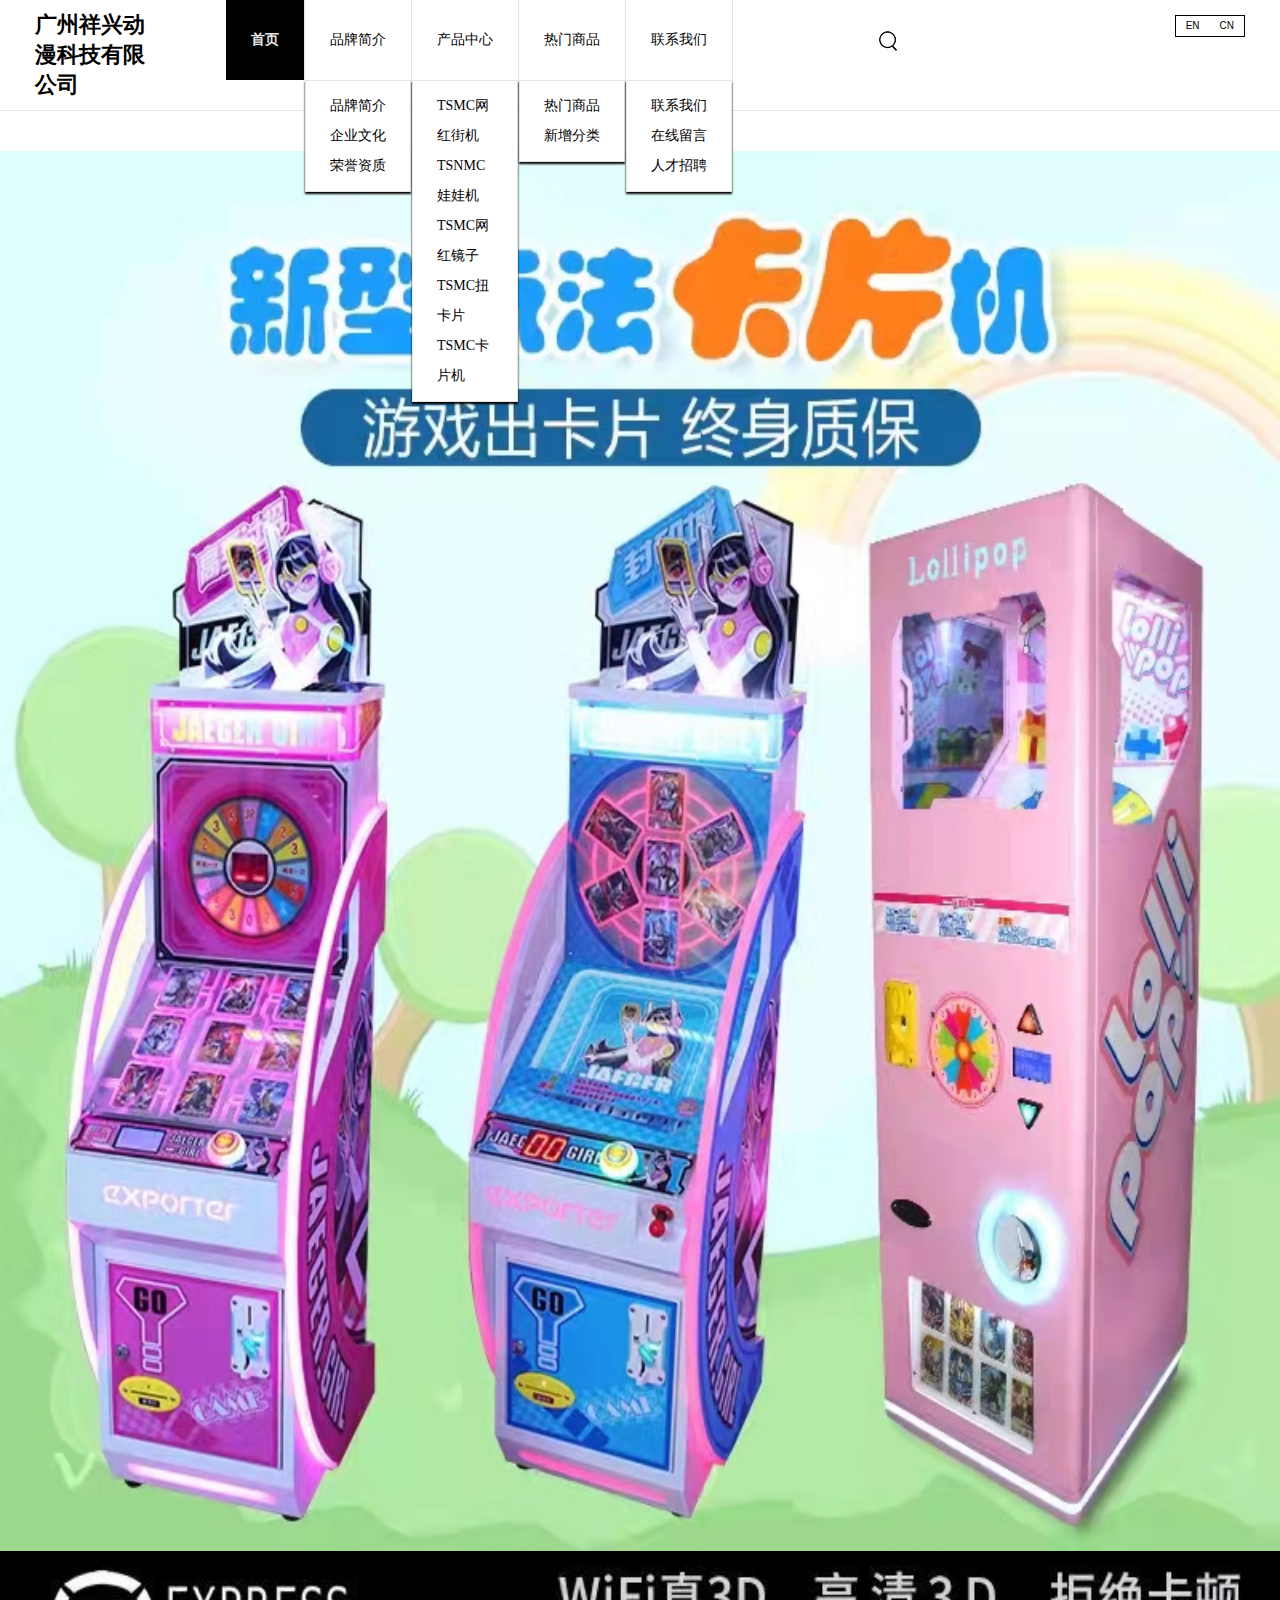
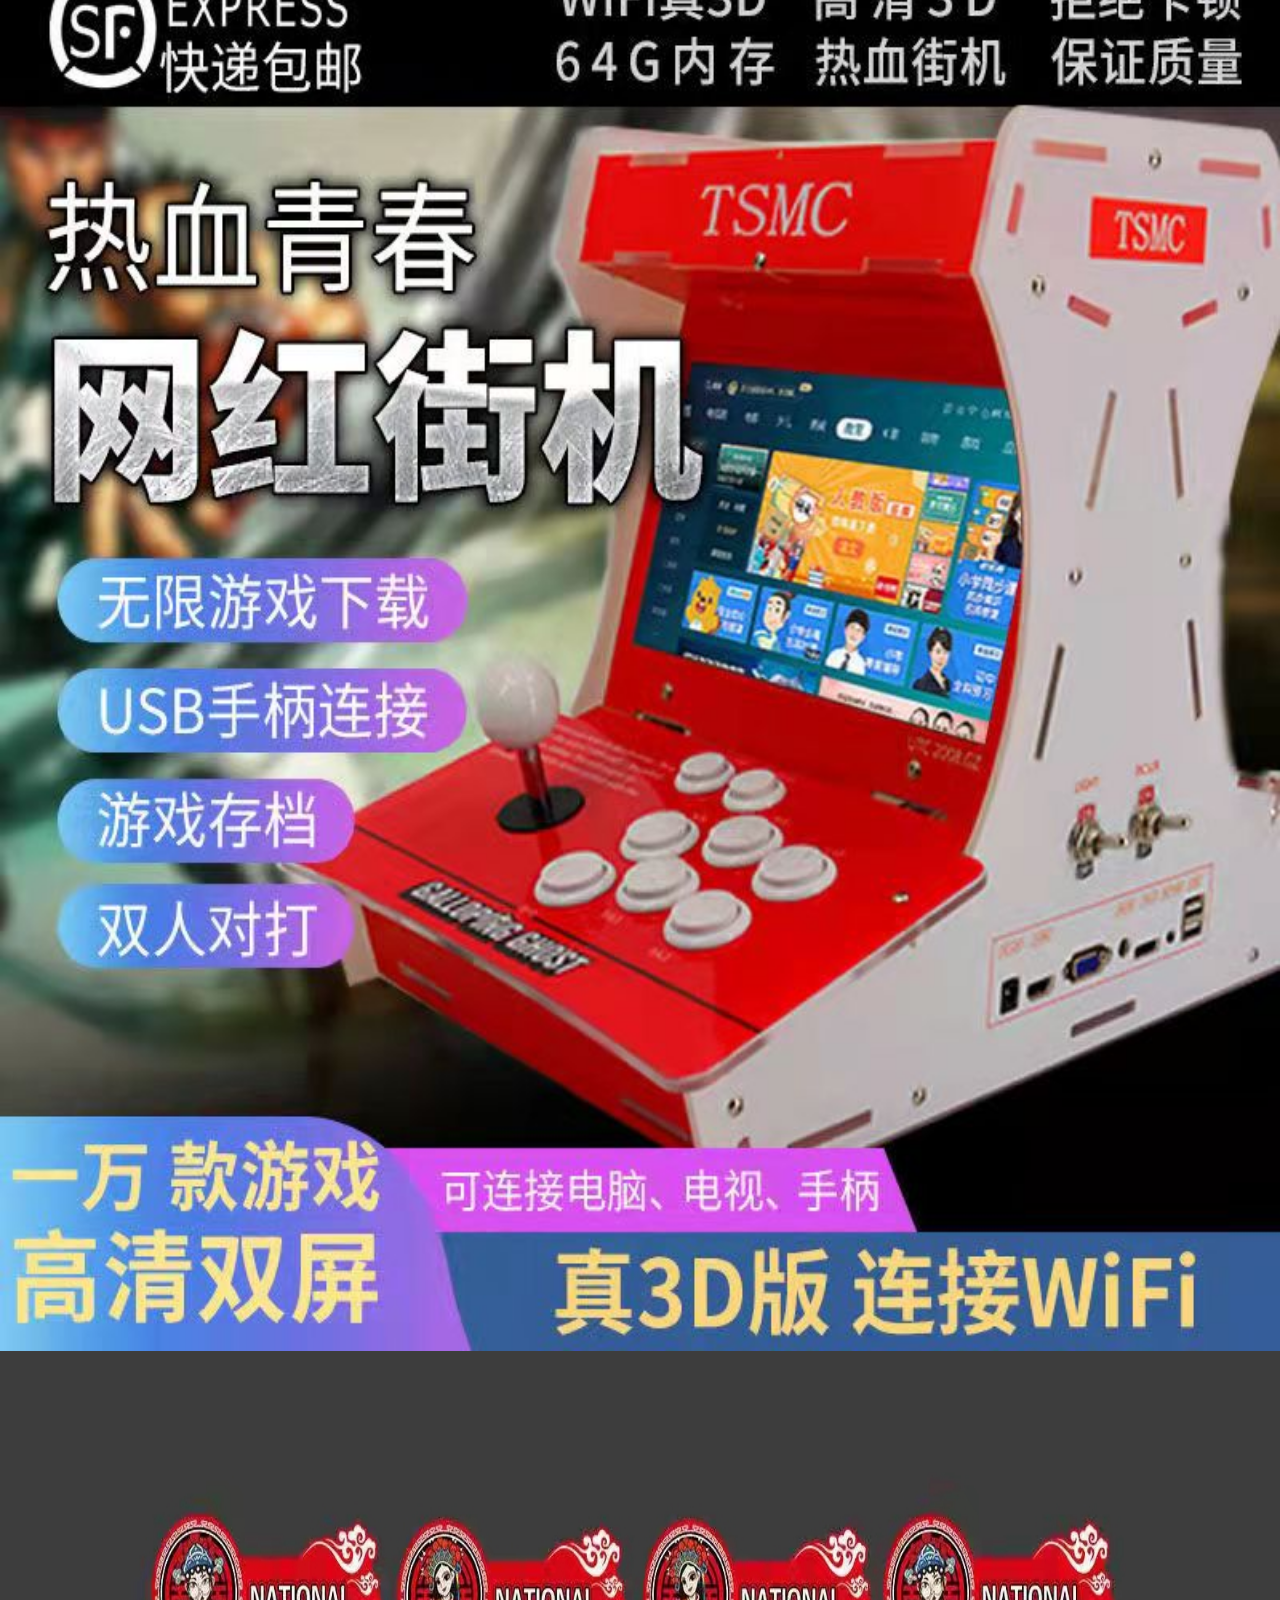
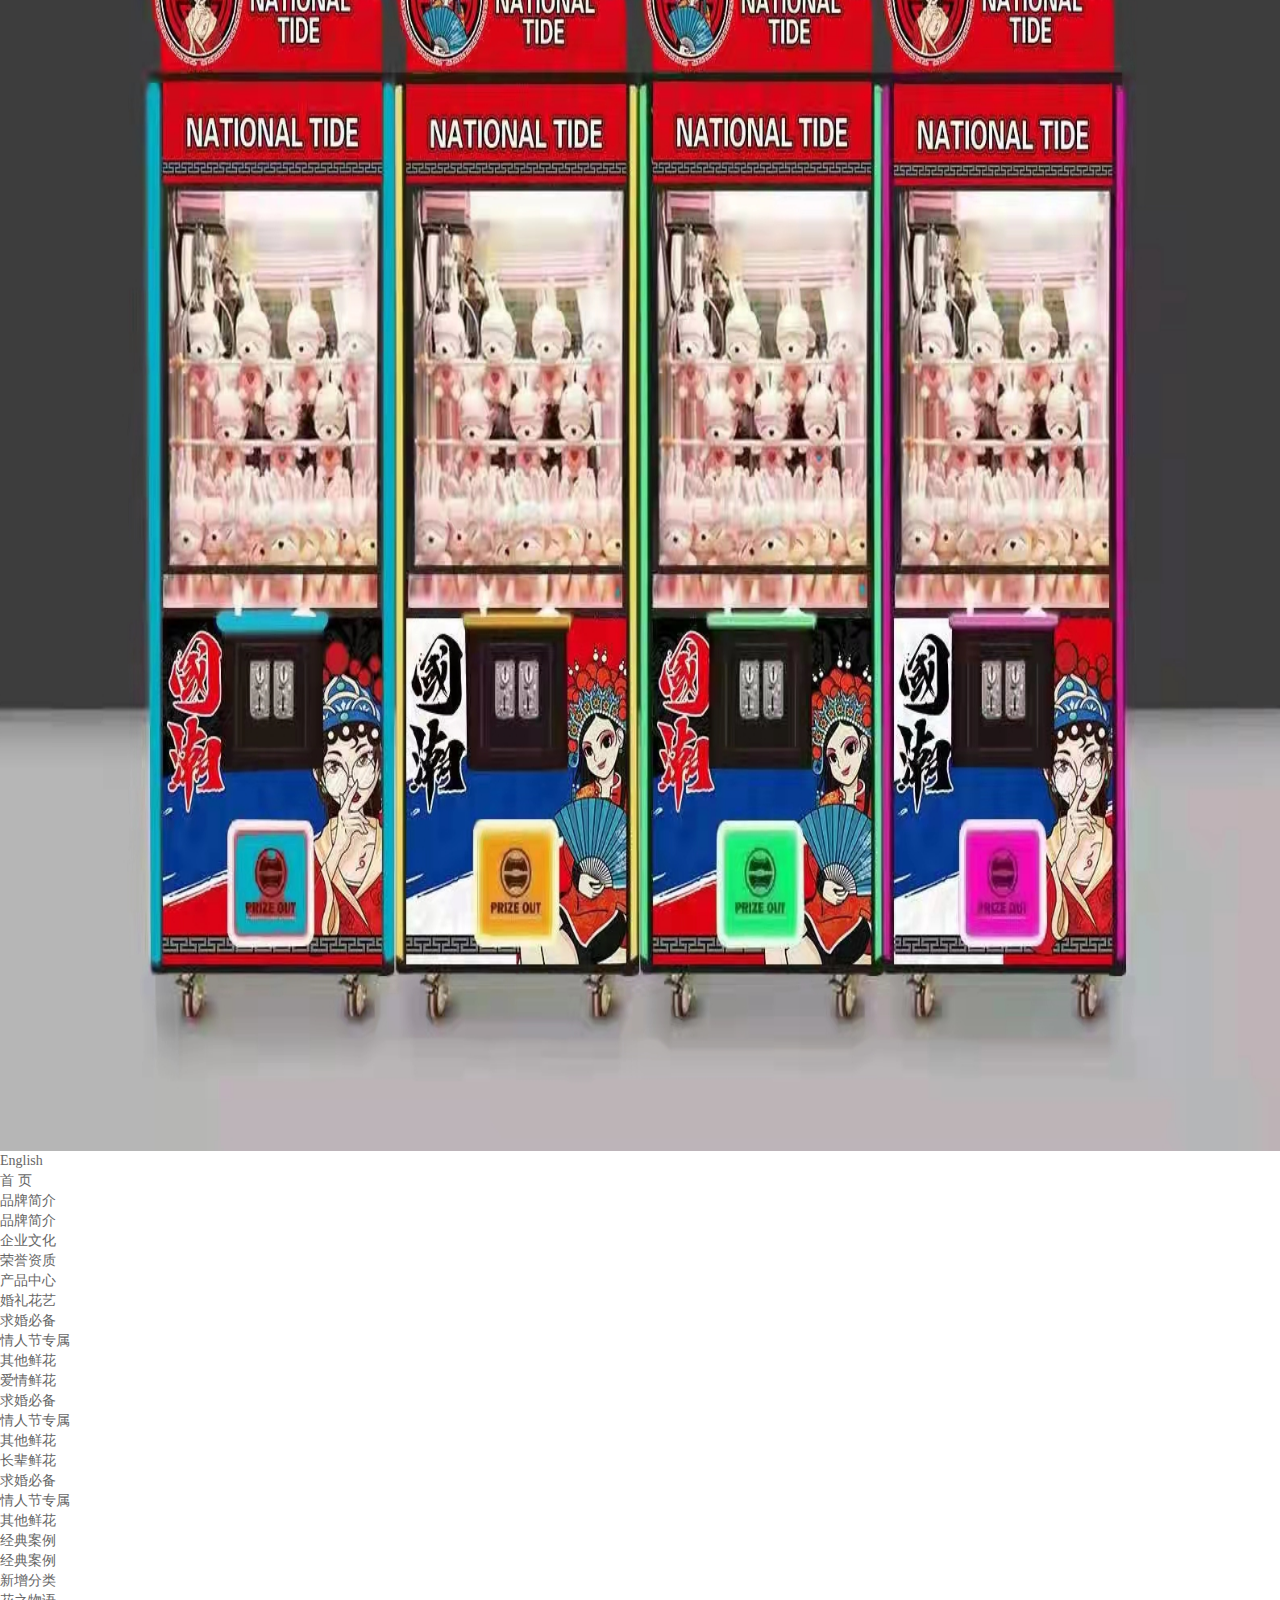
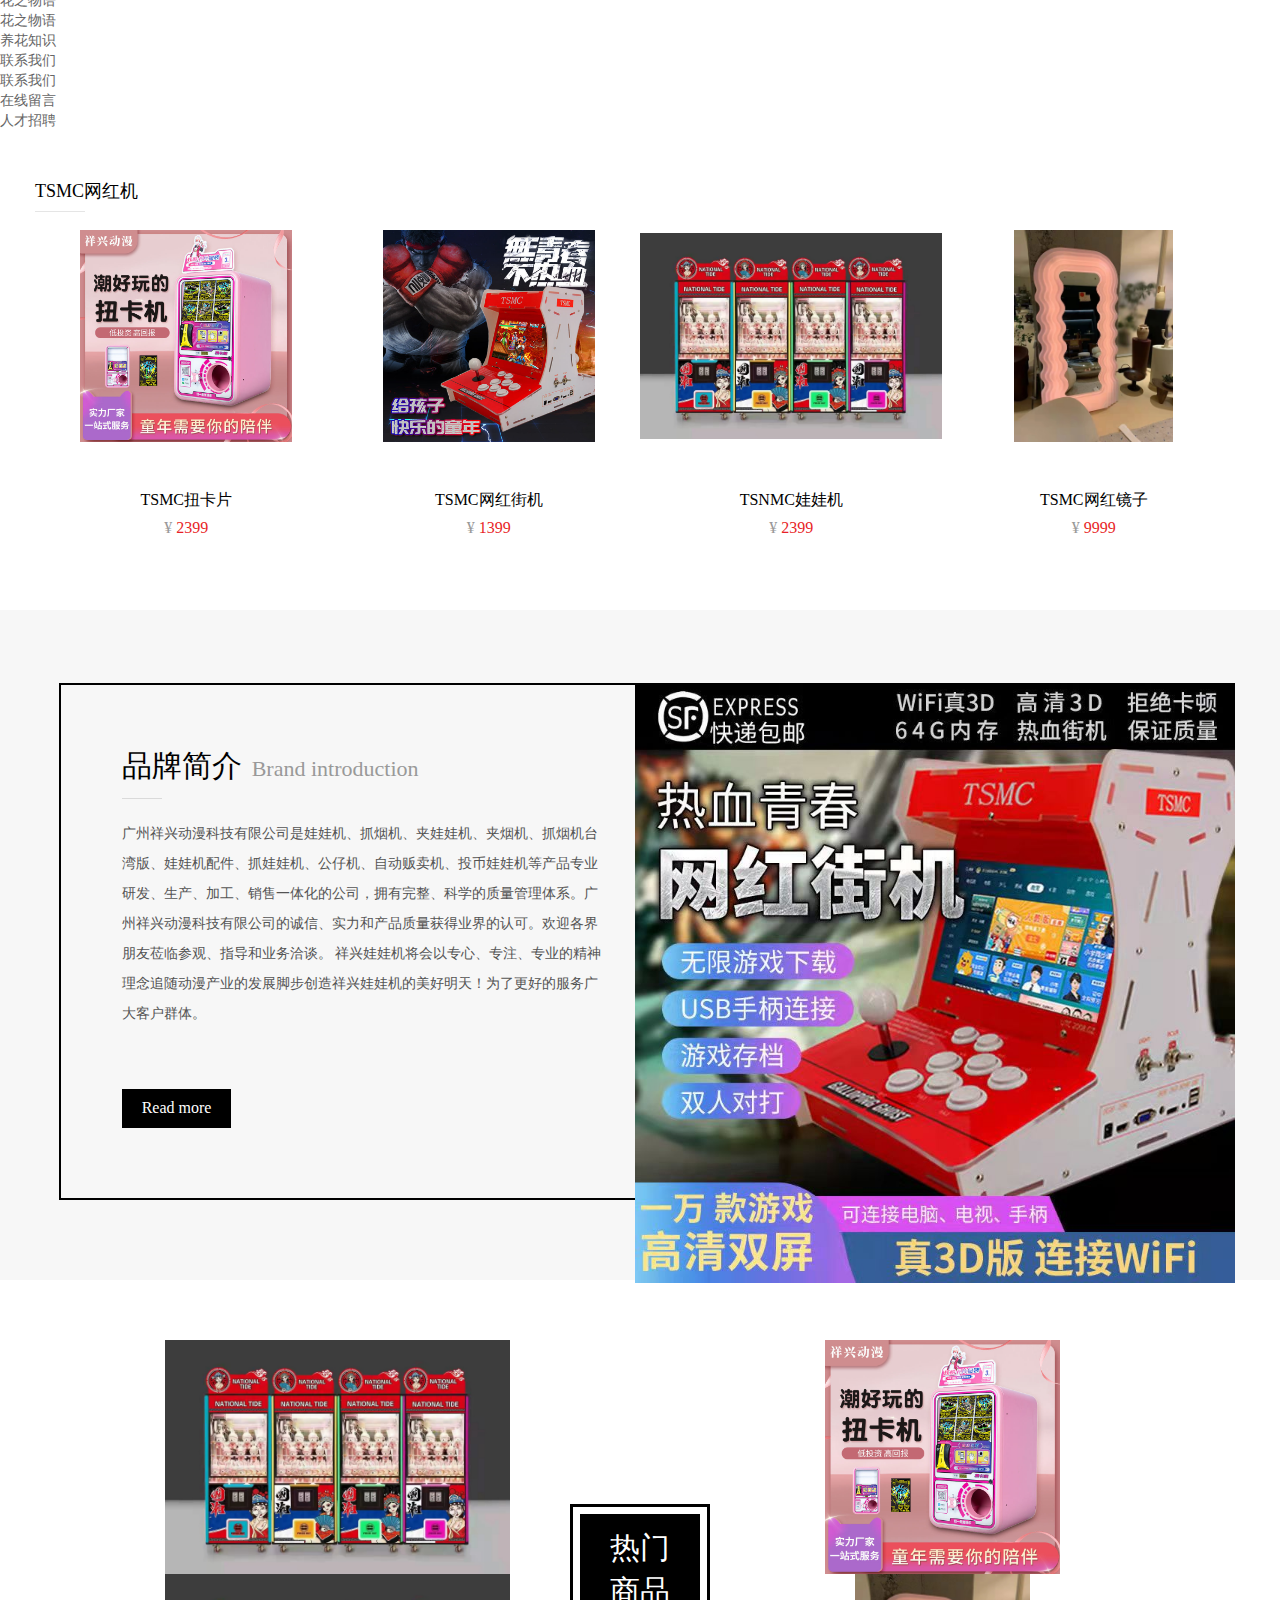
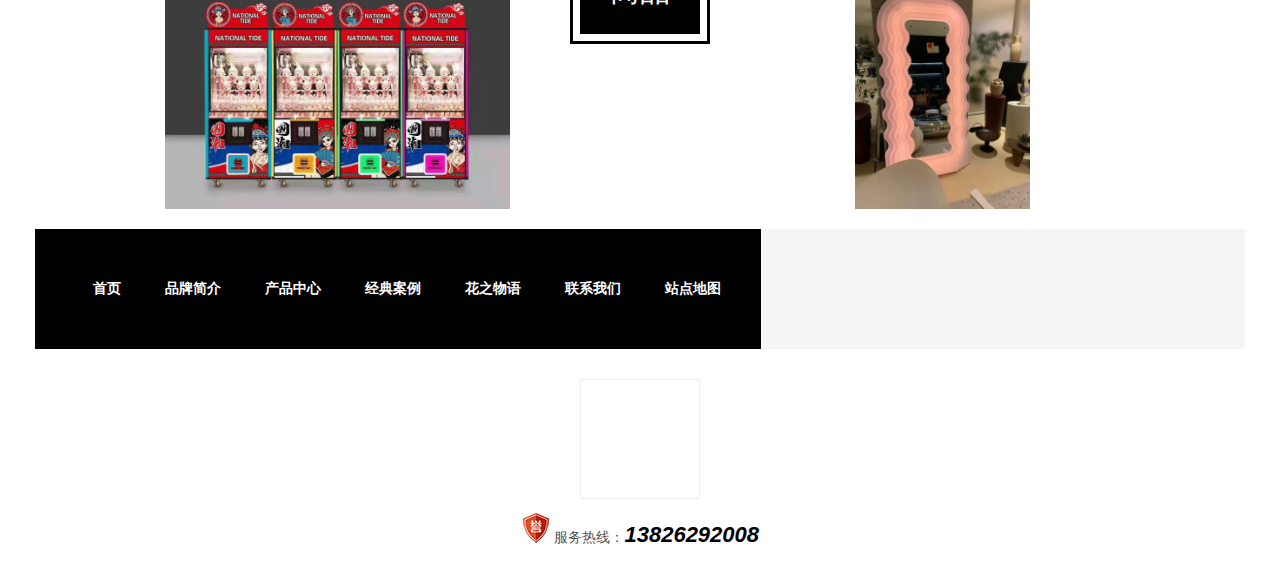
==== commit b90bb786: "Update index.html" ====
--- a/index.html
+++ b/index.html
@@ -10,11 +10,11 @@
 	<link rel="shortcut icon" href="images/favicon.ico">
 	
 	<!-- include main css -->
-	<link rel="stylesheet" type="text/css" href="css/slick.css"/>	
-	<link rel="stylesheet" type="text/css" href="css/bootstrap.css"/>
-	<link rel="stylesheet" type="text/css" href="css/jquery.mmenu.all.css"/>
-	<link rel="stylesheet" type="text/css" href="css/style.css"/>
-	<link rel="stylesheet" type="text/css" href="css/jquery.mCustomScrollbar.css"/>
+	<link rel="stylesheet" type="text/css" href="./css/slick.css"/>	
+	<link rel="stylesheet" type="text/css" href="./css/bootstrap.css"/>
+	<link rel="stylesheet" type="text/css" href="./css/jquery.mmenu.all.css"/>
+	<link rel="stylesheet" type="text/css" href="./css/style.css"/>
+	<link rel="stylesheet" type="text/css" href="./css/jquery.mCustomScrollbar.css"/>
 	<link rel="stylesheet" href="http://cdn.bootcss.com/animate.css/3.5.1/animate.min.css">
 	
 	<!--[if lt IE 9]>
@@ -202,8 +202,8 @@
 				品牌简介<span>Brand introduction </span>
 				<div class="line-bottom"></div>
 			</div>
-			<p>广州祥兴动漫科技有限公司是娃娃机、抓烟机、夹娃娃机、夹烟机、抓烟机台湾版、娃娃机配件、抓娃娃机、公仔机、自动贩卖机、投币娃娃机等产品专业研发、生产、加工、销售一体化的公司，拥有完整、科学的质量管理体系。广州祥兴动漫科技有限公司的诚信、实力和产品质量获得业界的认可。欢迎各界朋友莅临参观、指导和业务洽谈。
-祥兴娃娃机将会以专心、专注、专业的精神理念追随动漫产业的发展脚步创造祥兴娃娃机的美好明天！为了更好的服务广大客户群体。
+			<p>广州祥兴动漫科技有限公司是娃娃机、抓烟机、夹娃娃机、夹烟机、抓烟机台湾版、娃娃机配件、抓娃娃机、公仔机、自动贩卖机、投币娃娃机等产品专业研发、生产、加工、销售一体化的公司，拥有完整、科学的质量管理体系。广州祥兴动漫科技有限公司的诚信、实力和产品质量获得业界的认可。欢迎各界朋友莅临参观、指导和业务洽谈。
+祥兴娃娃机将会以专心、专注、专业的精神理念追随动漫产业的发展脚步创造祥兴娃娃机的美好明天！为了更好的服务广大客户群体。
 </em>
 			<div class="read-more">
 				<a href="brand.html">Read more</a>
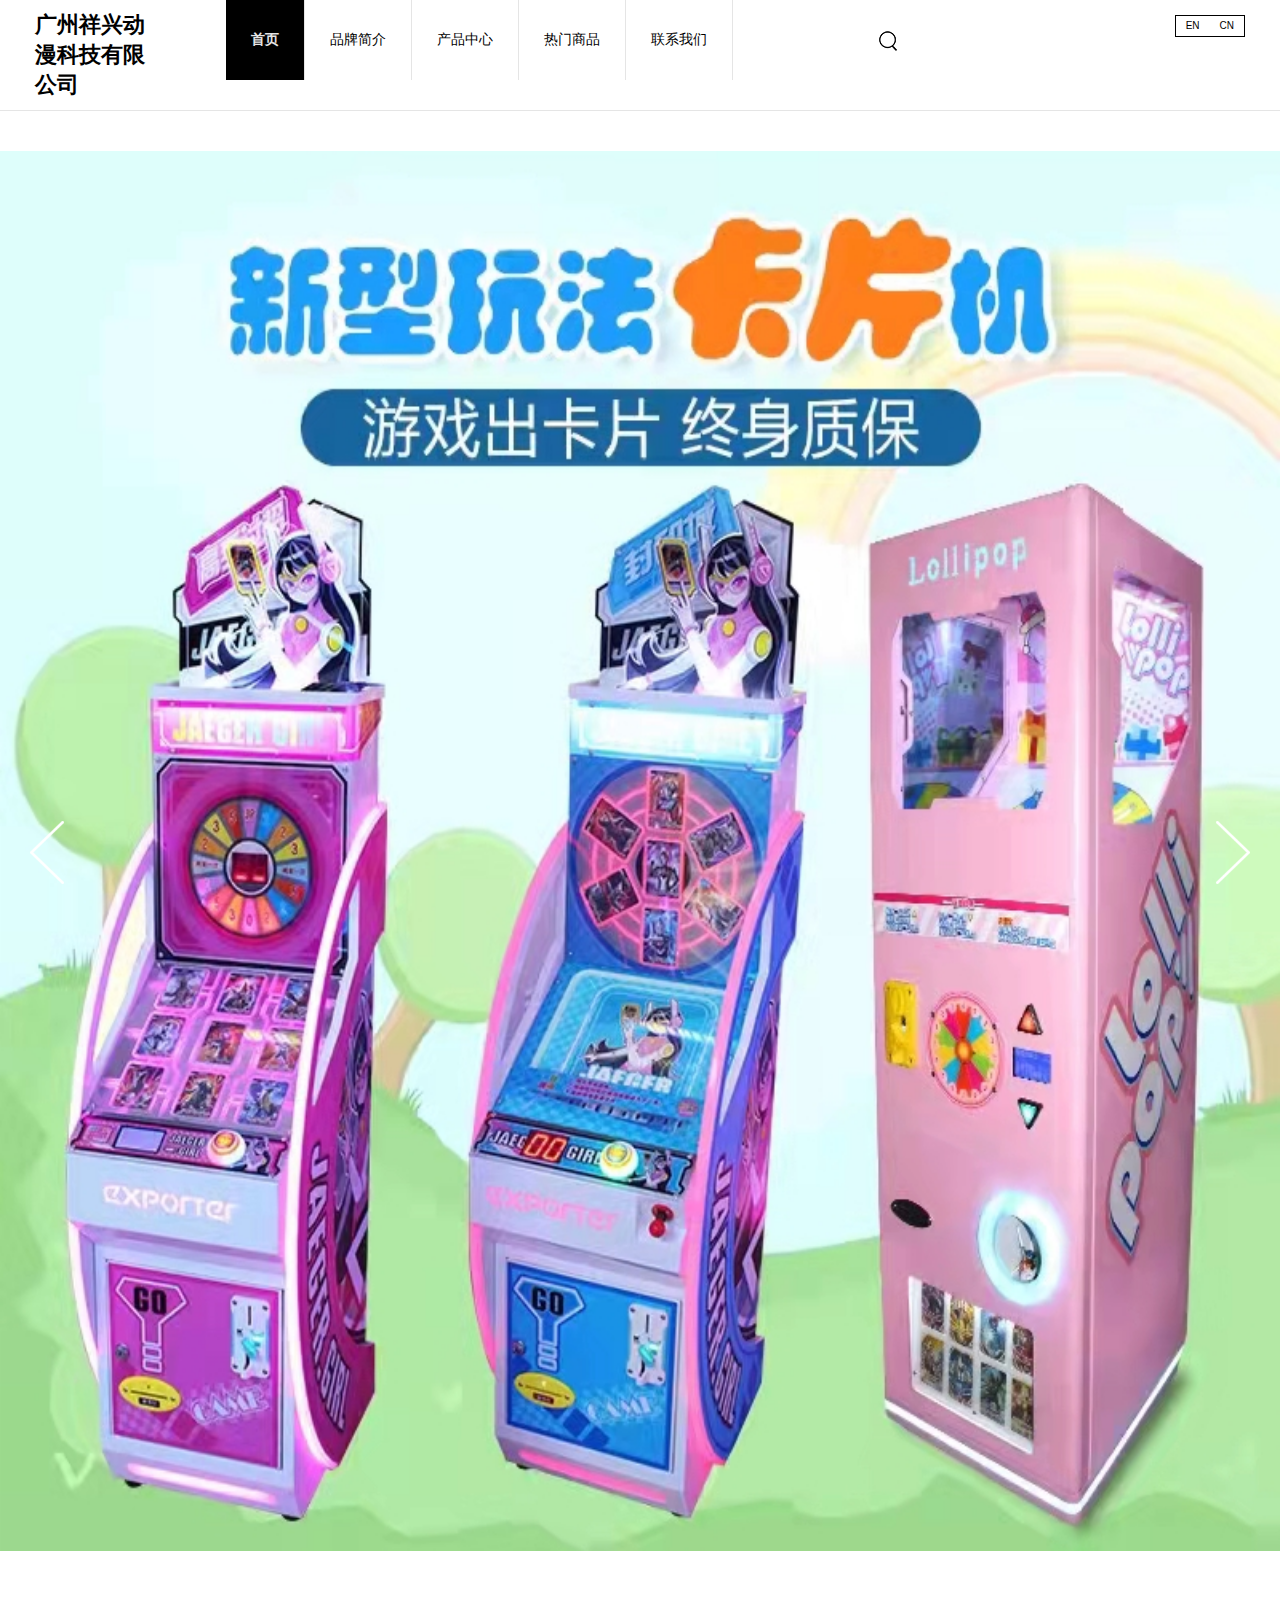
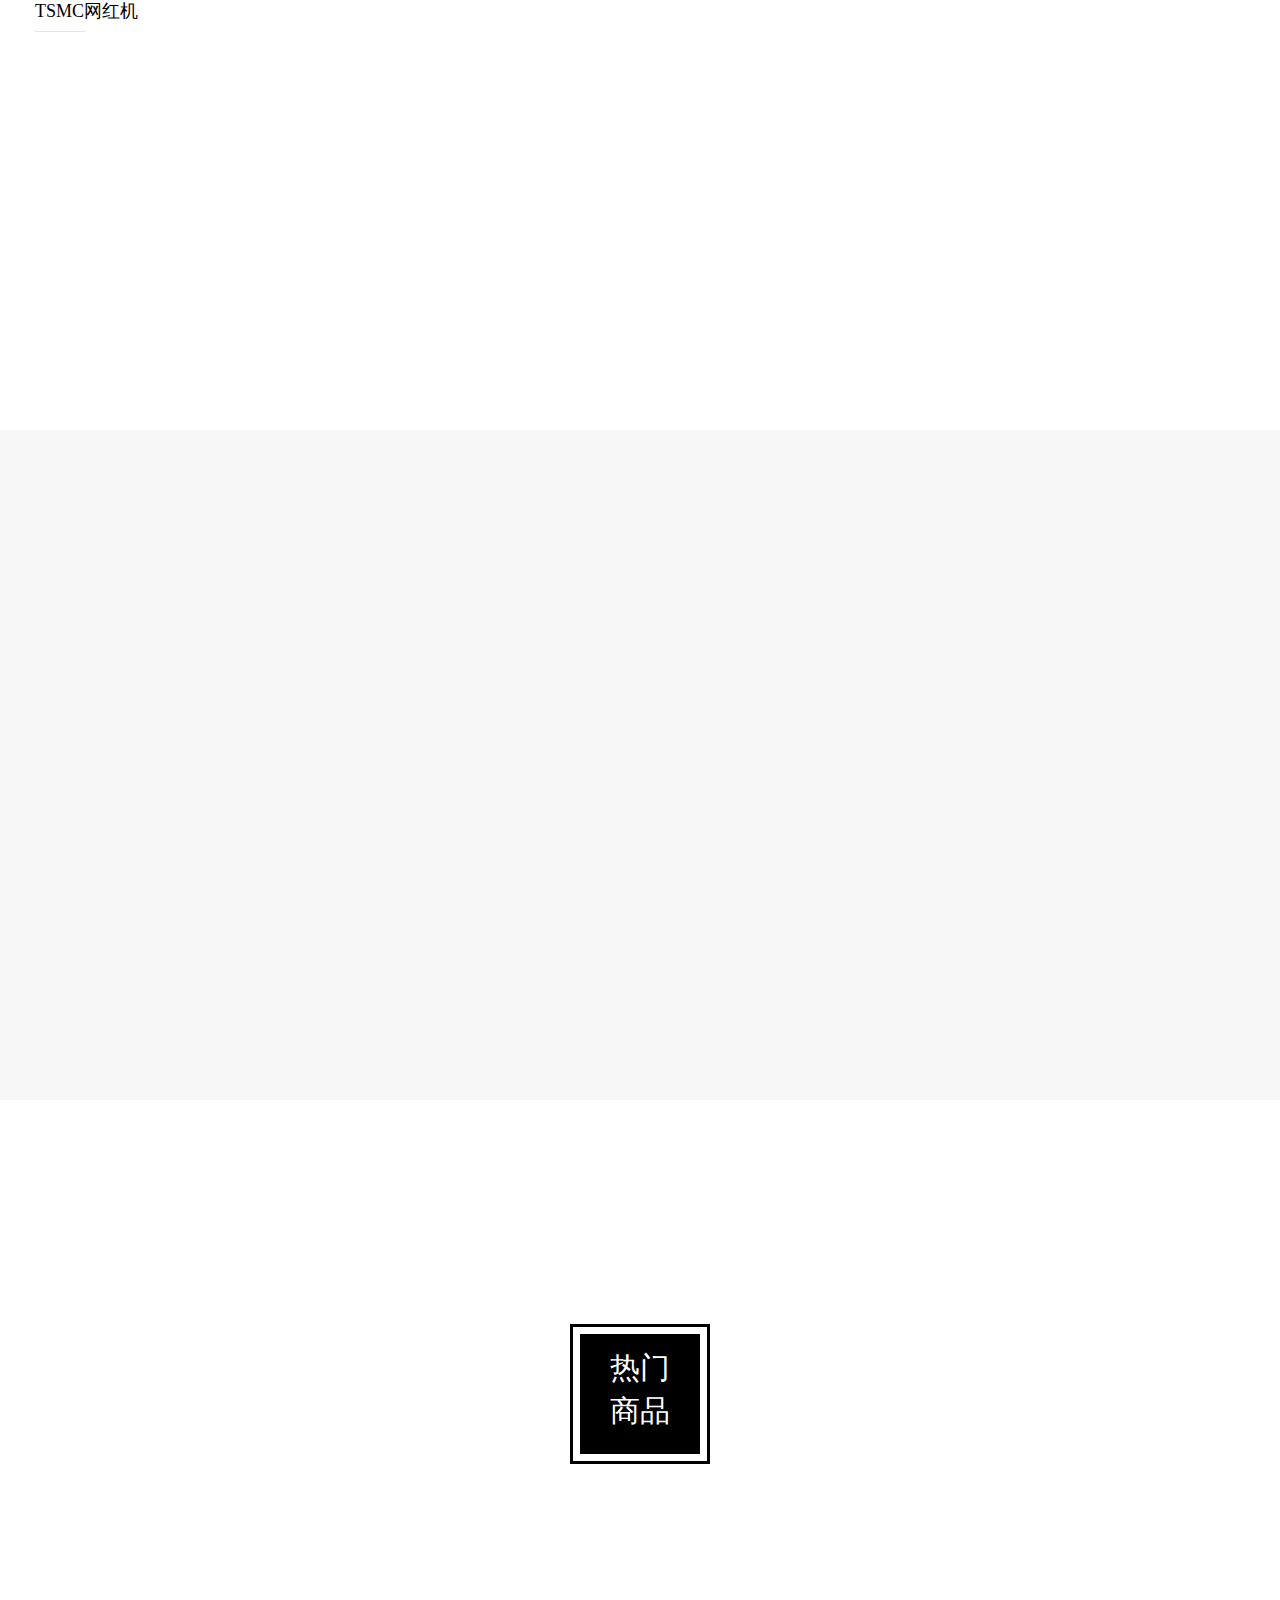
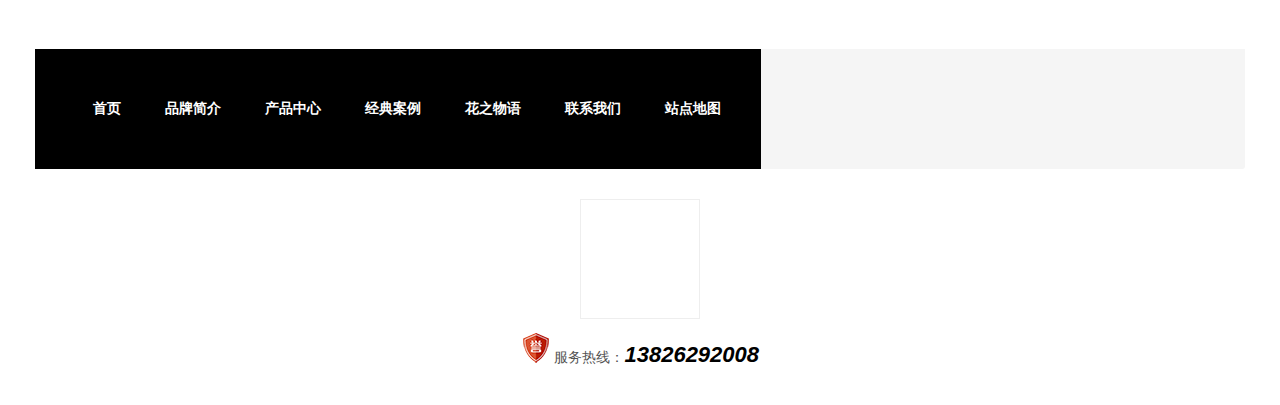
==== commit fa0a02f6: "Add files via upload" ====
--- a/index.html
+++ b/index.html
@@ -10,12 +10,12 @@
 	<link rel="shortcut icon" href="images/favicon.ico">
 	
 	<!-- include main css -->
-	<link rel="stylesheet" type="text/css" href="./css/slick.css"/>	
-	<link rel="stylesheet" type="text/css" href="./css/bootstrap.css"/>
-	<link rel="stylesheet" type="text/css" href="./css/jquery.mmenu.all.css"/>
-	<link rel="stylesheet" type="text/css" href="./css/style.css"/>
-	<link rel="stylesheet" type="text/css" href="./css/jquery.mCustomScrollbar.css"/>
-	<link rel="stylesheet" href="http://cdn.bootcss.com/animate.css/3.5.1/animate.min.css">
+	<link rel="stylesheet" type="text/css" href="css/slick.css"/>	
+	<link rel="stylesheet" type="text/css" href="css/bootstrap.css"/>
+	<link rel="stylesheet" type="text/css" href="css/jquery.mmenu.all.css"/>
+	<link rel="stylesheet" type="text/css" href="css/style.css"/>
+	<link rel="stylesheet" type="text/css" href="css/jquery.mCustomScrollbar.css"/>
+	<link rel="stylesheet" href="css/animate.min.css">
 	
 	<!--[if lt IE 9]>
     <script src="http://apps.bdimg.com/libs/html5shiv/r29/html5.min.js"></script>
@@ -202,8 +202,8 @@
 				品牌简介<span>Brand introduction </span>
 				<div class="line-bottom"></div>
 			</div>
-			<p>广州祥兴动漫科技有限公司是娃娃机、抓烟机、夹娃娃机、夹烟机、抓烟机台湾版、娃娃机配件、抓娃娃机、公仔机、自动贩卖机、投币娃娃机等产品专业研发、生产、加工、销售一体化的公司，拥有完整、科学的质量管理体系。广州祥兴动漫科技有限公司的诚信、实力和产品质量获得业界的认可。欢迎各界朋友莅临参观、指导和业务洽谈。
-祥兴娃娃机将会以专心、专注、专业的精神理念追随动漫产业的发展脚步创造祥兴娃娃机的美好明天！为了更好的服务广大客户群体。
+			<p>广州祥兴动漫科技有限公司是娃娃机、抓烟机、夹娃娃机、夹烟机、抓烟机台湾版、娃娃机配件、抓娃娃机、公仔机、自动贩卖机、投币娃娃机等产品专业研发、生产、加工、销售一体化的公司，拥有完整、科学的质量管理体系。广州祥兴动漫科技有限公司的诚信、实力和产品质量获得业界的认可。欢迎各界朋友莅临参观、指导和业务洽谈。
+祥兴娃娃机将会以专心、专注、专业的精神理念追随动漫产业的发展脚步创造祥兴娃娃机的美好明天！为了更好的服务广大客户群体。
 </em>
 			<div class="read-more">
 				<a href="brand.html">Read more</a>
@@ -340,13 +340,13 @@
 
 
 <!--Include Js-->
-<script src="http://apps.bdimg.com/libs/jquery/1.8.3/jquery.min.js" type="text/javascript" charset="utf-8"></script>
+<script src="js/jquery.min.js" type="text/javascript" charset="utf-8"></script>
 
 <!--移动端导航-->
 <script src="js/jquery.mmenu.all.min.js" type="text/javascript" charset="utf-8"></script>
 
 <script src="js/public.js" type="text/javascript" charset="utf-8"></script>
-<script src="http://cdn.bootcss.com/wow/1.1.2/wow.min.js"></script>
+<script src="js/wow.min.js"></script>
 <script>
 if (getIEVersion() !== "IE8") {
 	  		new WOW().init();
@@ -376,9 +376,9 @@
 <style>
 .copyrights{text-indent:-9999px;height:0;line-height:0;font-size:0;overflow:hidden;}
 </style>
-<div class="copyrights" id="links20210126">
+<!-- <div class="copyrights" id="links20210126">
 	Collect from <a href="http://www.cssmoban.com/"  title="网站模板">模板之家</a>
 	<a href="http://cooco.net.cn/" title="组卷网">组卷网</a>
-</div>
+</div> -->
 </body>
 </html>
